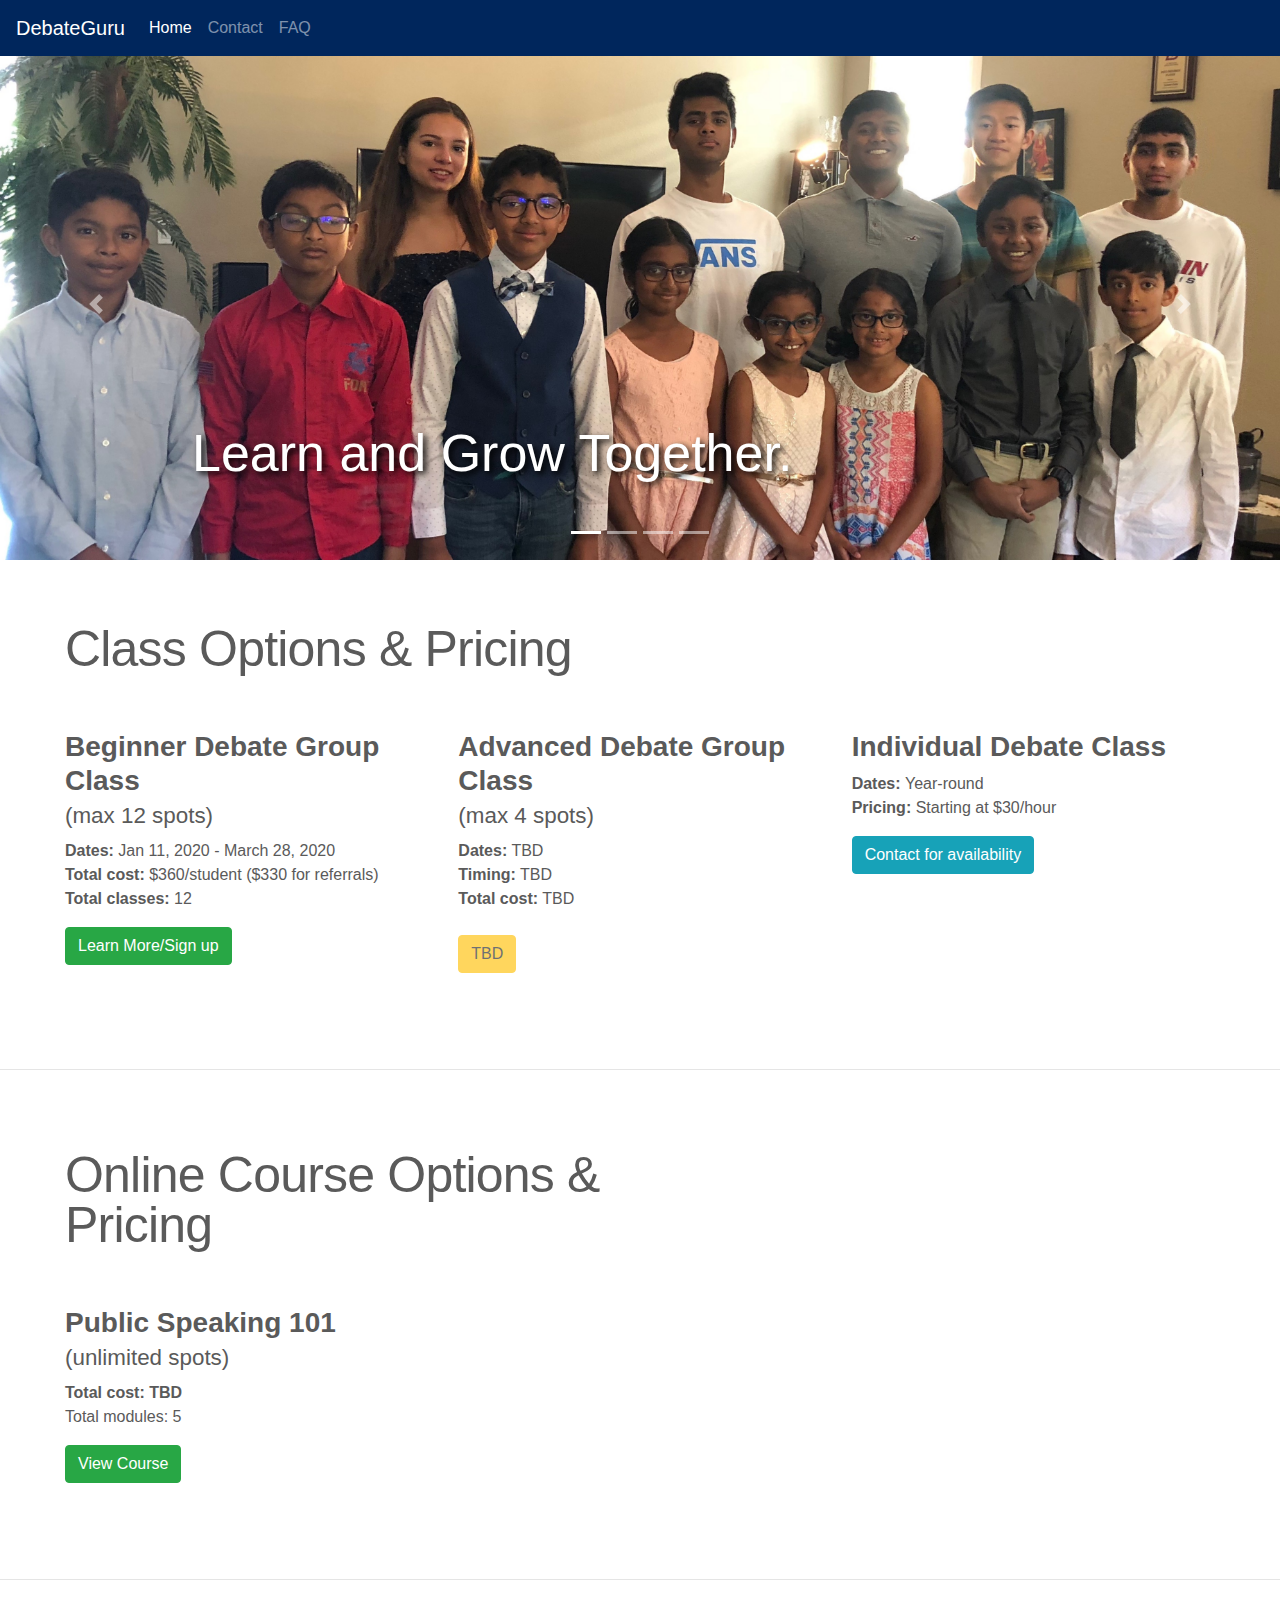
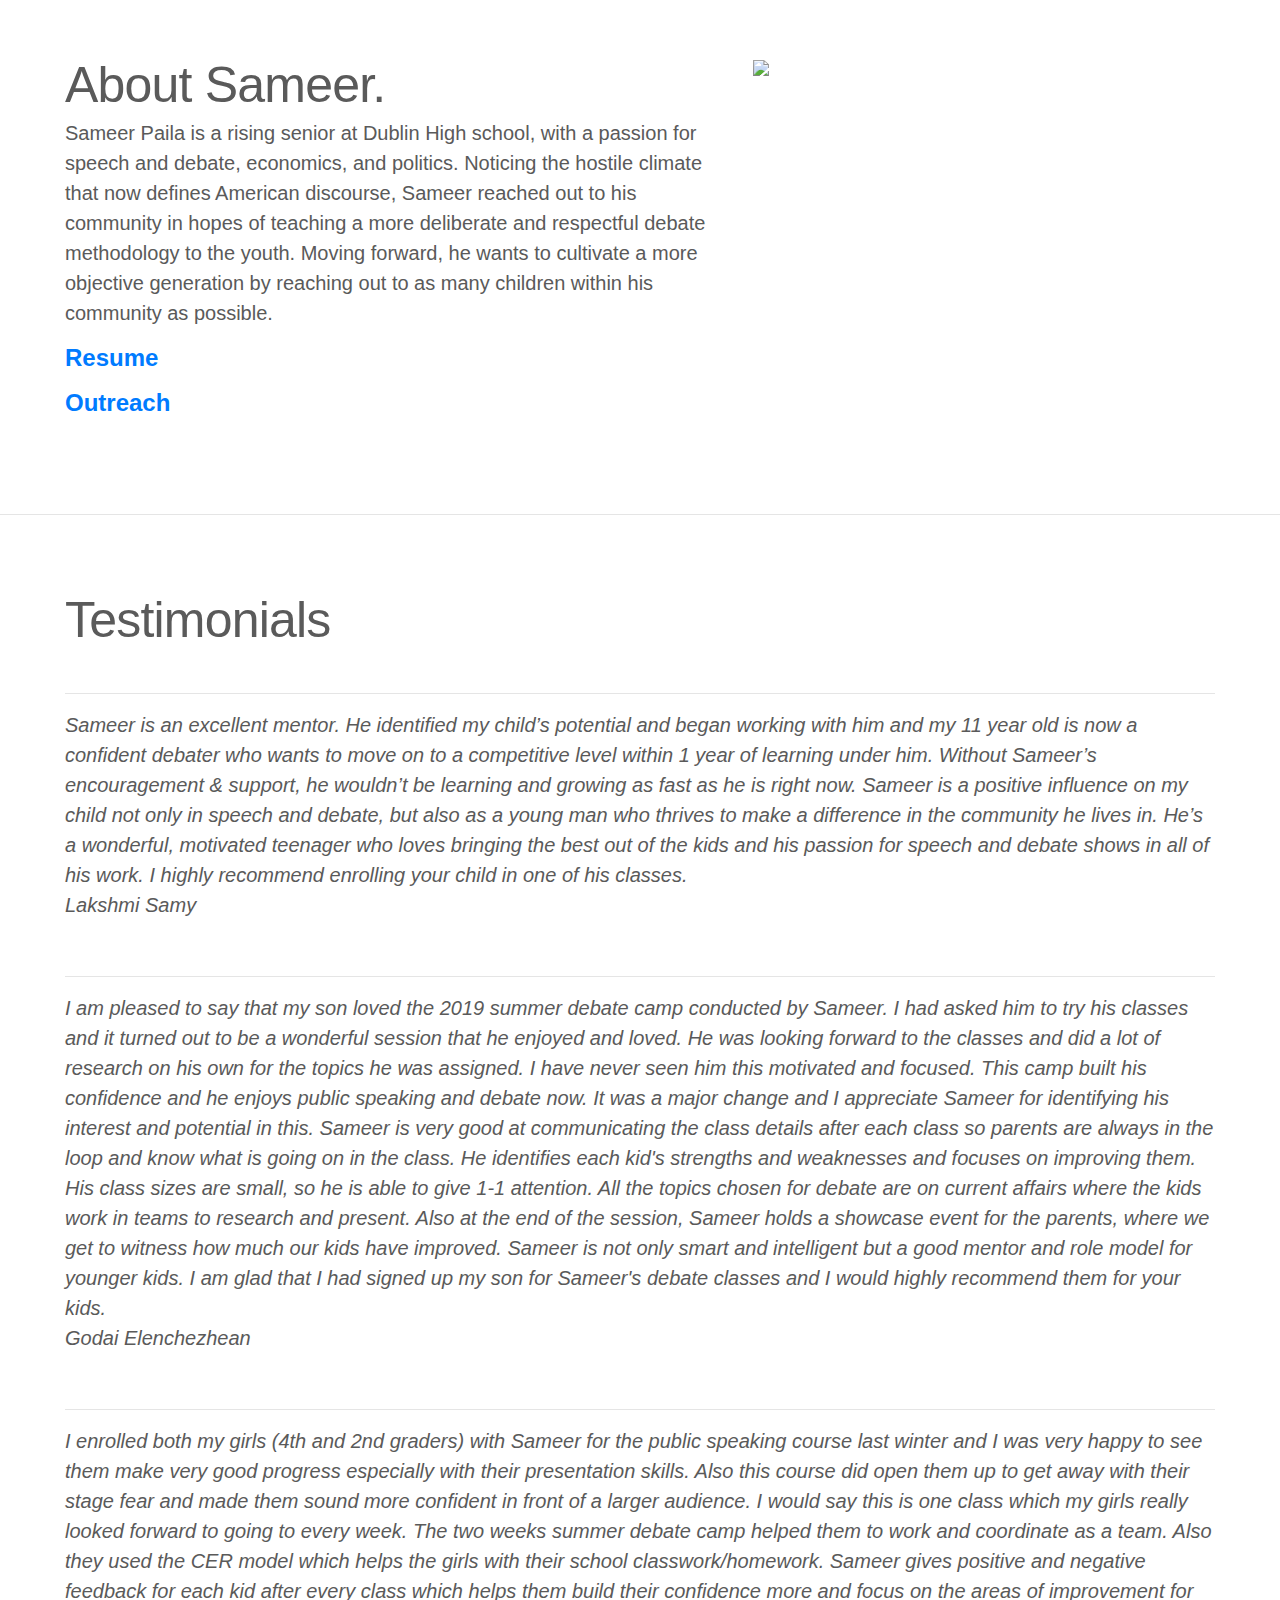
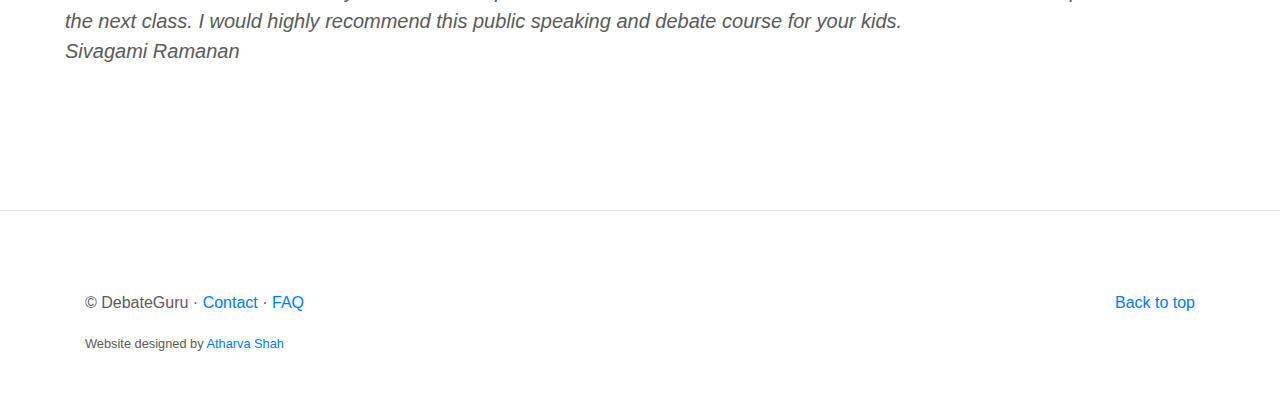
==== index.html @ fad588e5 "asdfljkh" ====
<!doctype html>
<html lang="en">
  <head>
    <meta charset="utf-8">
    <meta name="viewport" content="width=device-width, initial-scale=1, shrink-to-fit=no">
    <meta name="description" content="">
    <title>DebateGuru</title>

    <!-- Bootstrap core CSS -->
<link href="bootstrap/css/bootstrap.min.css" rel="stylesheet">
<link href="https://fonts.googleapis.com/css?family=Alfa+Slab+One&display=swap" rel="stylesheet">


    <style>
      .bd-placeholder-img {
        font-size: 1.125rem;
        text-anchor: middle;
        -webkit-user-select: none;
        -moz-user-select: none;
        -ms-user-select: none;
        user-select: none;
      }

      @media (min-width: 768px) {
        .bd-placeholder-img-lg {
          font-size: 3.5rem;
        }
      }
    </style>
    <!-- Custom styles for this template -->
    <link href="carousel.css" rel="stylesheet">
  </head>
  <body>
    <header>
  <nav class="navbar navbar-expand-md navbar-dark fixed-top ">
    <a class="navbar-brand" href="#" id="header-text">DebateGuru</a>
    <button class="navbar-toggler" type="button" data-toggle="collapse" data-target="#navbarCollapse" aria-controls="navbarCollapse" aria-expanded="false" aria-label="Toggle navigation">
      <span class="navbar-toggler-icon"></span>
    </button>
    <div class="collapse navbar-collapse" id="navbarCollapse">
      <ul class="navbar-nav mr-auto">
        <li class="nav-item active">
          <a class="nav-link" href="#">Home <span class="sr-only">(current)</span></a>
        </li>
        <li class="nav-item">
          <a class="nav-link" href="contact.html">Contact</a>
        </li>
        <li class="nav-item">
          <a class="nav-link" href="faq.html">FAQ</a>
        </li>
      </ul>
    </div>
  </nav>
</header>

<main role="main">

  <div id="myCarousel" class="carousel slide" data-ride="carousel" data-interval="4000">
    <ol class="carousel-indicators">
      <li data-target="#myCarousel" data-slide-to="0" class="active"></li>
      <li data-target="#myCarousel" data-slide-to="1"></li>
      <li data-target="#myCarousel" data-slide-to="2"></li>
      <li data-target="#myCarousel" data-slide-to="4"></li>
    </ol>
    <div class="carousel-inner">
      <!-- <div class="carousel-item active">
        <svg class="bd-placeholder-img" width="100%" height="100%" xmlns="http://www.w3.org/2000/svg" preserveAspectRatio="xMidYMid slice" focusable="false" role="img"><rect width="100%" height="100%" fill="#777"/></svg>
        <div class="container">
          
        </div>
      </div> -->
      <div class="carousel-item active">
          <img class="d-block w-100" src="images/img_1.jpeg">
          <div class="carousel-caption text-left d-none d-md-block">
              <h2 style="font-size: 3.25rem">Learn and Grow Together.</h2>
          </div>
          <div class="container"></div>
      </div>
      <div class="carousel-item">
        <img class="d-block w-100" src="images/img_2.jpeg">
        <div class="carousel-caption text-left d-none d-md-block">
            <h2 style="font-size: 3.25rem">A Challenging yet Enjoyable Experience.</h2>
        </div>
        <div class="container">
          
        </div>
      </div>
      <div class="carousel-item">
          <img class="d-block w-100" src="images/img_3.jpeg">
          <div class="carousel-caption text-left d-none d-md-block">
                <h2 style="font-size: 2.25rem">Learn Alongside an Experienced High School Debater.</h2>
            </div>
        <div class="container">
          
        </div>
      </div>
      <div class="carousel-item">
          <img class="d-block w-100" src="images/img_4.jpeg">
          <div class="carousel-caption text-left d-none d-md-block">
                <h2 style="font-size: 3.25rem">Comfortable and Engaging Environment.</h2>
            </div>
        <div class="container">
          
        </div>
      </div>
    </div>
    <a class="carousel-control-prev" href="#myCarousel" role="button" data-slide="prev">
      <span class="carousel-control-prev-icon" aria-hidden="true"></span>
      <span class="sr-only">Previous</span>
    </a>
    <a class="carousel-control-next" href="#myCarousel" role="button" data-slide="next">
      <span class="carousel-control-next-icon" aria-hidden="true"></span>
      <span class="sr-only">Next</span>
    </a>
  </div>


  <!-- Marketing messaging and featurettes
  ================================================== -->
  <!-- Wrap the rest of the page in another container to center all the content. -->

  <div class="">

    <!-- Three columns of text below the carousel -->
    <div class="row featurette">
        <div class="col-md-7">
                <h2 class="featurette-heading">Class Options & Pricing</h2>
                <br>
        </div>
    </div>
    <div class="row featurette">
            <div class="col">
                    <br>
                    <h3><strong>Beginner Debate Group Class</strong> <br><small>(max 12 spots)</small></h3>
                    <strong>Dates: </strong> Jan 11, 2020 - March 28, 2020
                    <br>
                    <strong>Total cost: </strong> $360/student ($330 for referrals)
                    <p><strong>Total classes: </strong> 12</p>
                    <p>
                        <a href="https://docs.google.com/document/d/1e7FP2_kDLj_vr4rtDJ1sKpi6HMnEl60hMvU3dqONgns/edit" role="button" class="btn btn-success" target="_blank">Learn More/Sign up</a>
                    </p>
                </div>
        <div class="col">
            <br>
            <h3><strong>Advanced Debate Group Class</strong> <br><small>(max 4 spots)</small></h3>
            <strong>Dates:</strong> TBD<br>
          <strong>Timing:</strong> TBD<br>
            <strong>Total cost:</strong> TBD
            <br><br>
            <p>
                <a href="" role="button" class="btn btn-warning disabled" target="_blank">TBD</a>
            </p>
        </div>
        <div class="col">
            <br>
            <h3><strong>Individual Debate Class</strong></h3>
            <strong>Dates: </strong>Year-round
            <br>
            <p>
                <strong>Pricing: </strong>Starting at $30/hour
            </p>
            <p><a class="btn btn-info" role="button" href="contact.html">Contact for availability</a></p>
        </div>
      </div><!-- /.col-lg-4 -->
    </div><!-- /.row -->

    <hr class="featurette-divider">

    <div class="row featurette">
      <div class="col-md-7">
              <h2 class="featurette-heading">Online Course Options & Pricing</h2>
              <br>
      </div>
    </div>
      <div class="row featurette">
        <div class="col">
          <br>
          <h3><strong>Public Speaking 101</strong> <br><small>(unlimited spots)</small></h3>
          <strong>Total cost: TBD</strong>
          <p>Total modules: 5</p>
          <p>
              <a href="http://odia.shikhya.org/course_preview?course_id=195" role="button" class="btn btn-success" target="_blank">View Course</a>
          </p>
      </div>
      </div>
  </div>

  <hr class="featurette-divider">

    <div></div>


    <!-- START THE FEATURETTES -->

    

    <div class="row featurette">
      <div class="col-md-7">
        <h2 class="featurette-heading">About Sameer.</h2>
        <p class="lead">
            Sameer Paila is a rising senior at Dublin High school, with a passion for speech and debate, economics, and politics. Noticing the hostile climate that now defines American discourse, Sameer reached out to his community in hopes of teaching a more deliberate and respectful debate methodology to the youth. Moving forward, he wants to cultivate a more objective generation by reaching out to as many children within his community as possible.
        </p>
        <p>
          <h4><strong><a href="resume.pdf" target="_blank">Resume</a></strong></h4>
        </p>
        <p>
          <h4><strong><a href="outreach.pdf" target="_blank">Outreach</a></strong></h4>
        </p>
      </div>
      <div class="col-md-5">
        <img src="images/profile_pic.PNG" class="d-block w-100">
      </div>
    </div>

    <hr class="featurette-divider">

    <div class="row featurette">
      <div class="col-md-12 order-md-2">
        <h2 class="featurette-heading">Testimonials</h2>
        <br>

        <hr>
        <p class="lead"><i>Sameer is an excellent mentor. He identified my child’s potential and began working with him and my 11 year old is now a confident debater who wants to move on to a competitive level within 1 year of learning under him. Without Sameer’s encouragement & support, he wouldn’t be learning and growing as fast as he is right now. Sameer is a positive influence on my child not only in speech and debate, but also as a young man who thrives to make a difference in the community he lives in. He’s a wonderful, motivated teenager who loves bringing the best out of the kids and his passion for speech and debate shows in all of his work. I highly recommend enrolling your child in one of his classes.</i>
            <br><strong><em>Lakshmi Samy</em></strong></p>
<br>
            <hr>
        <p class="lead"><i>I am pleased to say that my son loved the 2019 summer debate camp conducted by Sameer.
          I had asked him to try his classes and it turned out to be a wonderful session that he enjoyed and loved.
          He was looking forward to the classes and did a lot of research on his own for the topics he was assigned.
          I have never seen him this motivated and focused. This camp built his confidence and he enjoys public speaking and debate now.
          It was a major change and I appreciate Sameer for identifying his interest and potential in this.
          
          Sameer is very good at communicating the class details after each class so parents are always in the loop and know what is going on in the class.
          
          He identifies each kid's strengths and weaknesses and focuses on improving them. His class sizes are small, so he is able to give 1-1 attention.
          
          All the topics chosen for debate are on current affairs where the kids work in teams to research and present.
          
          Also at the end of the session, Sameer holds a showcase event for the parents, where we get to witness how much our kids have improved.
          
          Sameer is not only smart and intelligent but a good mentor and role model for younger kids.
          
          I am glad that I had signed up my son for Sameer's debate classes and I would highly recommend them for your kids. </i>
        <br><strong><em>Godai Elenchezhean</em></strong>
        </p>
        <br>
        <hr>
        <p class="lead"><i>I enrolled both my girls (4th and 2nd graders) with Sameer for the public speaking course last winter and I was very happy to see them make very good progress especially with their presentation skills. Also this course did open them up to get away with their stage fear and made them sound more confident in front of a larger audience. I would say this is one class which my girls really looked forward to going to every week. The two weeks summer debate camp helped them to work and coordinate as a team. Also they used the CER model which helps the girls with their school classwork/homework. Sameer gives positive and negative feedback for each kid after every class which helps them build their confidence more and focus on the areas of improvement for the next class. I would highly recommend this public speaking and debate course for your kids.</i>
        <br><strong><em>Sivagami Ramanan</em></strong>
      </div>
    </div>

    <br>
    <br>

    

    <hr class="featurette-divider">

    <!-- /END THE FEATURETTES -->

  </div><!-- /.container -->


  <!-- FOOTER -->
  <footer class="container">
    <p class="float-right"><a href="#">Back to top</a></p>
    <p>&copy; DebateGuru &middot; <a href="contact.html">Contact</a> &middot; <a href="faq.html">FAQ</a></p>
    <small>Website designed by <a href="https://www.linkedin.com/in/atharva-s-a47b8a132/" target="_blank">Atharva Shah</a></small>
  </footer>
</main>
<script src="https://code.jquery.com/jquery-3.3.1.slim.min.js" integrity="sha384-q8i/X+965DzO0rT7abK41JStQIAqVgRVzpbzo5smXKp4YfRvH+8abtTE1Pi6jizo" crossorigin="anonymous"></script>
      <script>window.jQuery || document.write('<script src="/docs/4.3/assets/js/vendor/jquery-slim.min.js"><\/script>')</script><script src="bootstrap/js/bootstrap.bundle.min.js" integrity="sha384-xrRywqdh3PHs8keKZN+8zzc5TX0GRTLCcmivcbNJWm2rs5C8PRhcEn3czEjhAO9o" crossorigin="anonymous"></script></body>
</html>
---- carousel.css ----
/* GLOBAL STYLES
-------------------------------------------------- */
/* Padding below the footer and lighter body text */

body {
    padding-top: 3rem;
    padding-bottom: 3rem;
    color: #5a5a5a;
  }

.navbar {
      background-color: #00265c;
  }
  
  /* CUSTOMIZE THE CAROUSEL
  -------------------------------------------------- */
  
  /* Carousel base class */
  .carousel {
    margin-bottom: 4rem;
  }
  /* Since positioning the image, we need to help out the caption */
  .carousel-caption {
    bottom: 3rem;
    z-index: 10;
    text-shadow: .2rem .2rem .4rem #000000;
  }
  
  /* Declare heights because of positioning of img element */
  .carousel-item {
    height: 32rem;
  }
  .carousel-item > img {
    position: absolute;
    top: 0;
    left: 0;
    min-width: 100%;
    width: auto;
    /* height: 32rem; */
  }
  
  
  /* MARKETING CONTENT
  -------------------------------------------------- */
  
  /* Center align the text within the three columns below the carousel */
  .marketing .col-lg-4 {
    margin-bottom: 1.5rem;
    text-align: center;
  }
  .marketing h2 {
    font-weight: 400;
  }
  .marketing .col-lg-4 p {
    margin-right: .75rem;
    margin-left: .75rem;
  }
  
  
  /* Featurettes
  ------------------------- */
  
  .featurette {
      margin-right: 50px;
      margin-left: 50px;
  }

  .featurette-divider {
    margin: 5rem 0; /* Space out the Bootstrap <hr> more */
  }
  
  /* Thin out the marketing headings */
  .featurette-heading {
    font-weight: 300;
    line-height: 1;
    letter-spacing: -.05rem;
  }
  
  
  /* RESPONSIVE CSS
  -------------------------------------------------- */
  
  @media (min-width: 40em) {
    /* Bump up size of carousel content */
    .carousel-caption p {
      margin-bottom: 1.25rem;
      font-size: 1.25rem;
      line-height: 1.4;
    }
  
    .featurette-heading {
      font-size: 50px;
    }
  }
  
  .faq_content {
      margin: 50px;
  }

  .footer {
      position: fixed;
    bottom: 0px;
    left: 0px;
    padding-right: 8.5rem;
    padding-left: 8.5rem;
    margin: 2rem;
  }

  .contact_page div {
    padding-left: 2rem;
    padding-right: 2rem;
  }

  .contact_page .contact_content {
      font-size: 150%;
  }

  .contact_page h2 {
      font-size: 4rem;
      font-weight: 400;
  }
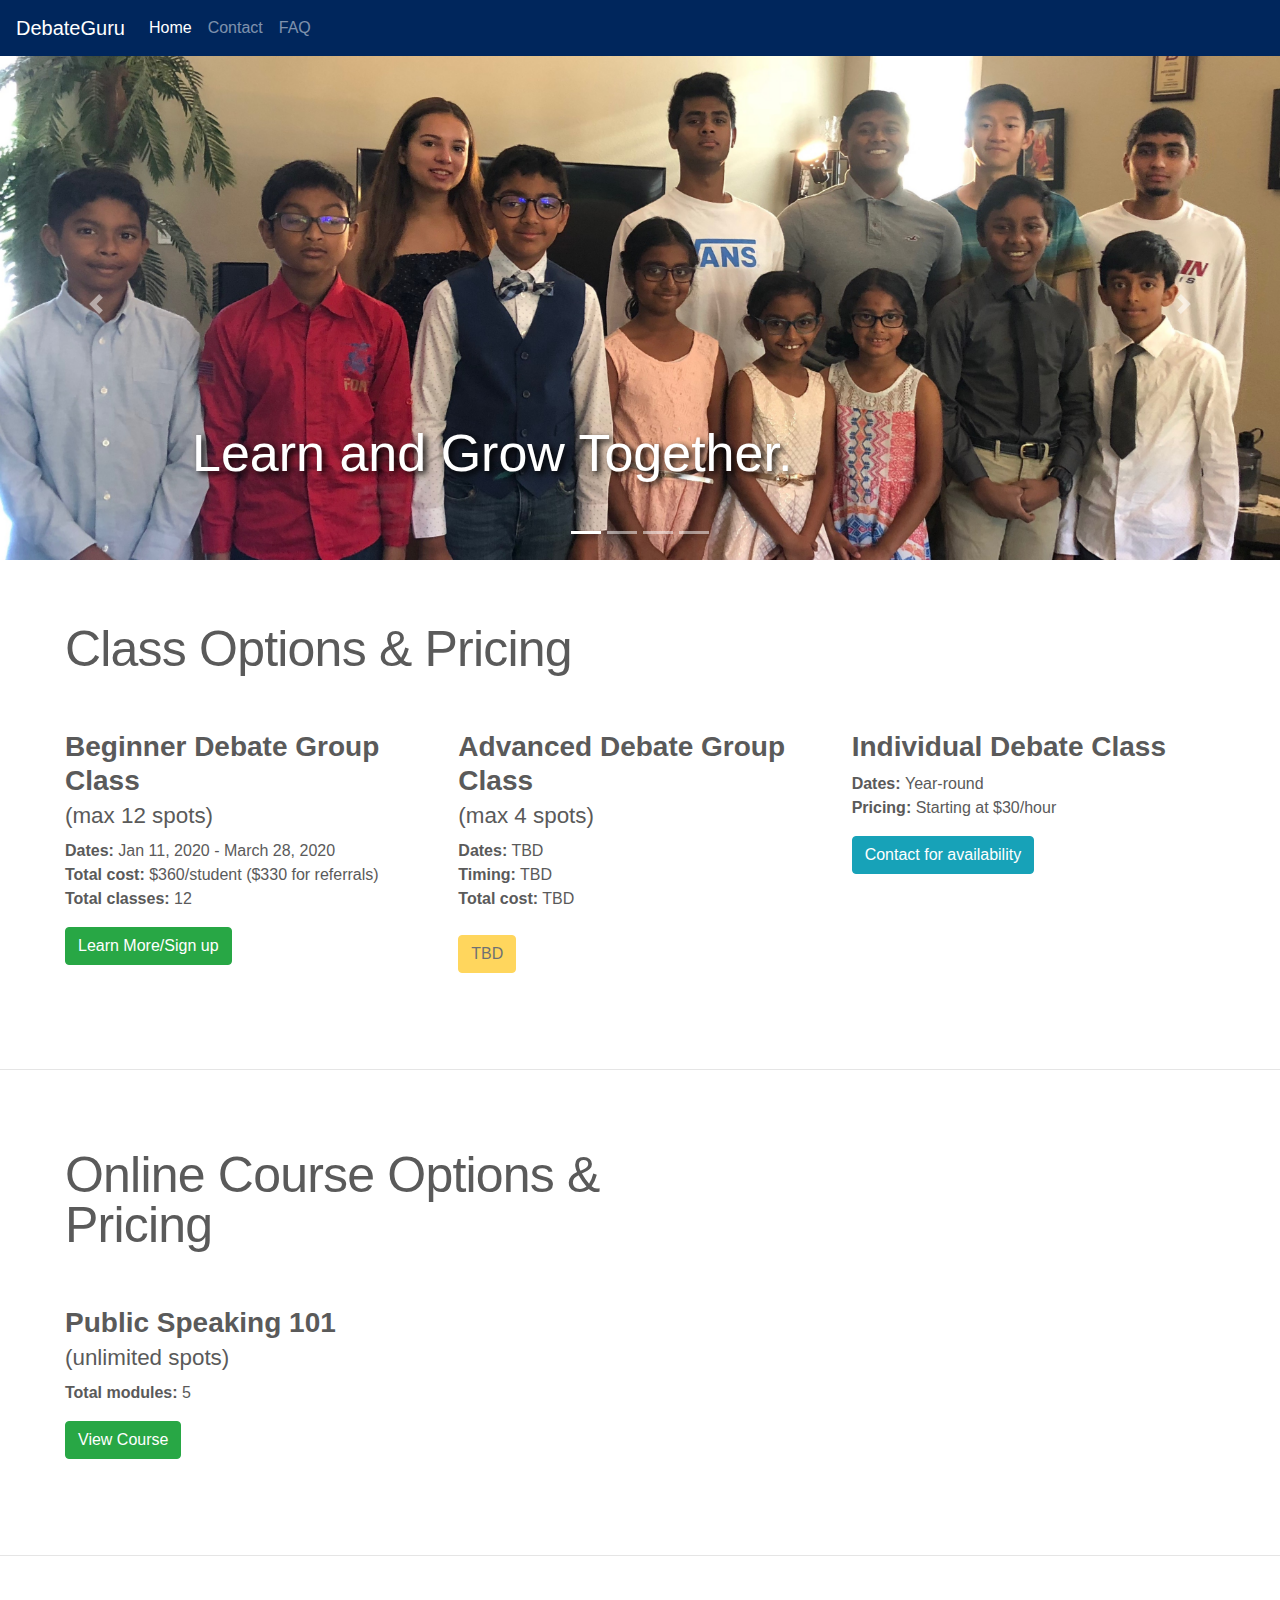
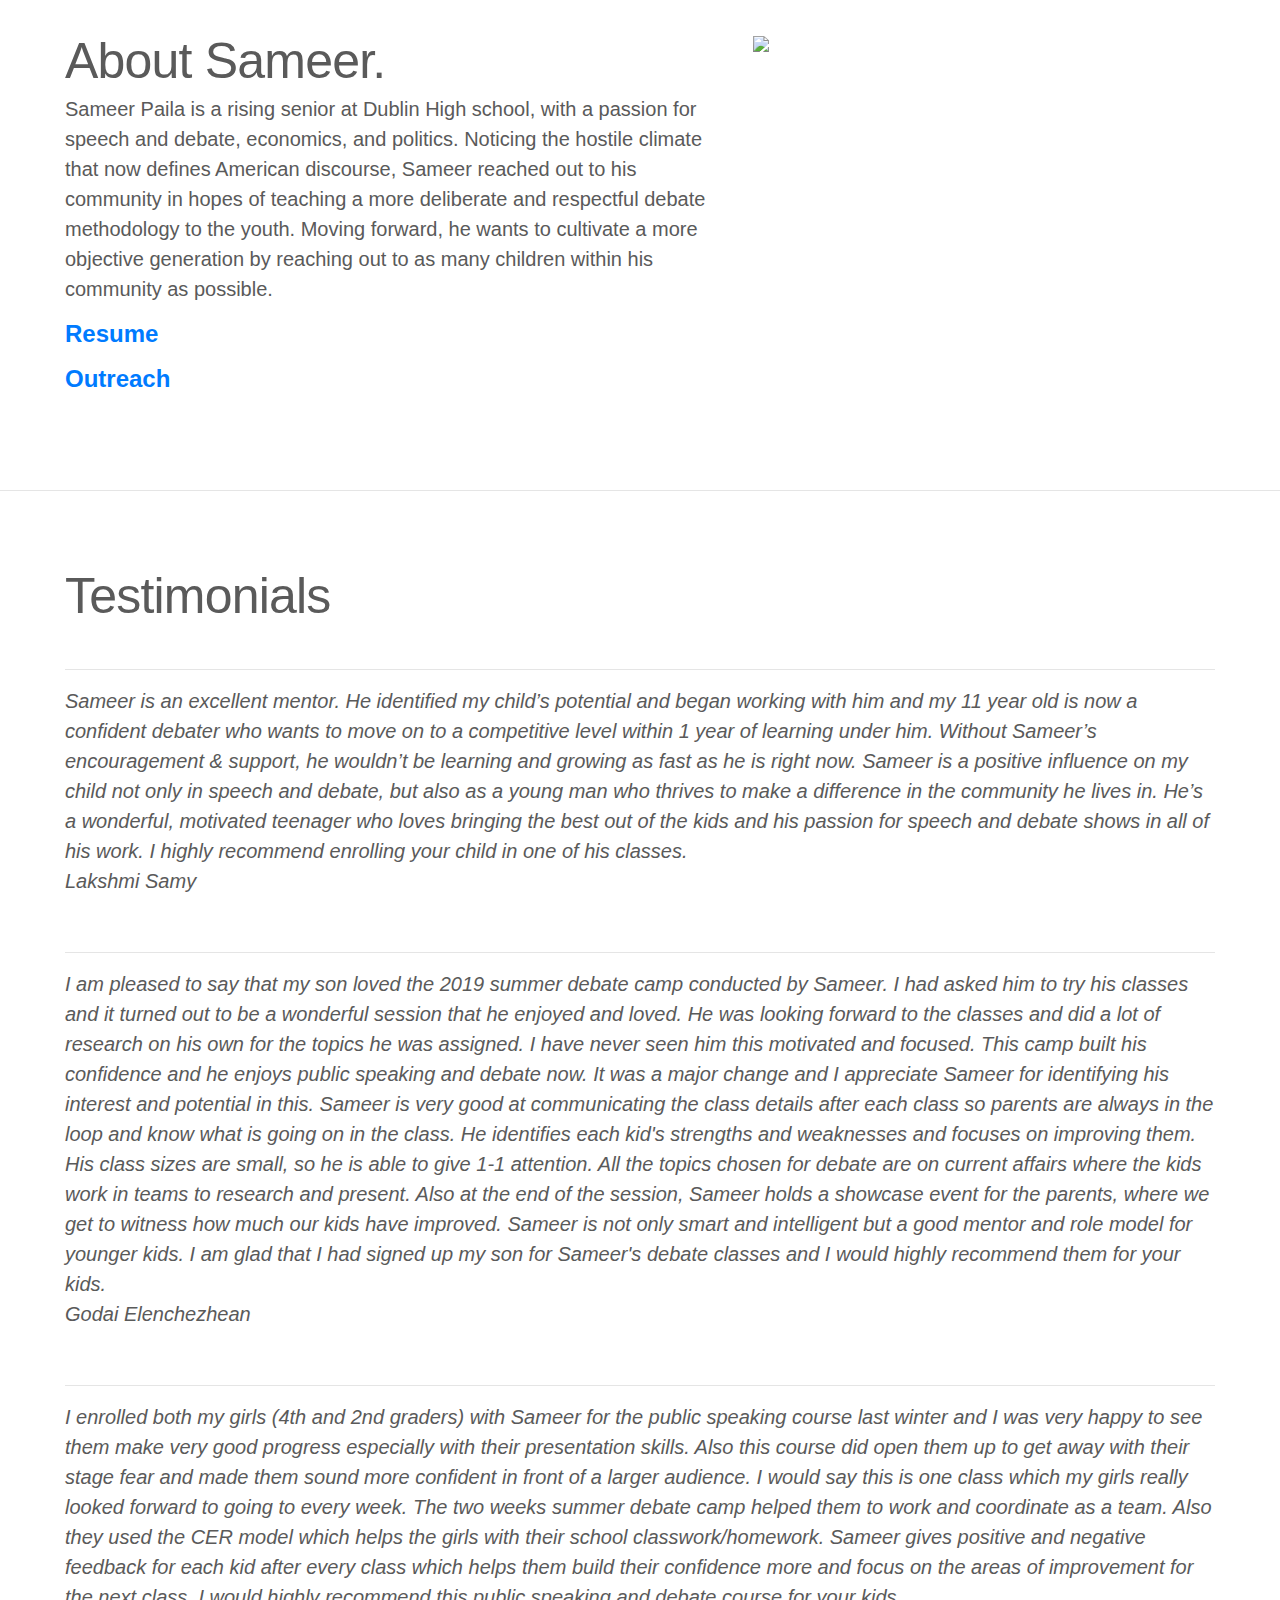
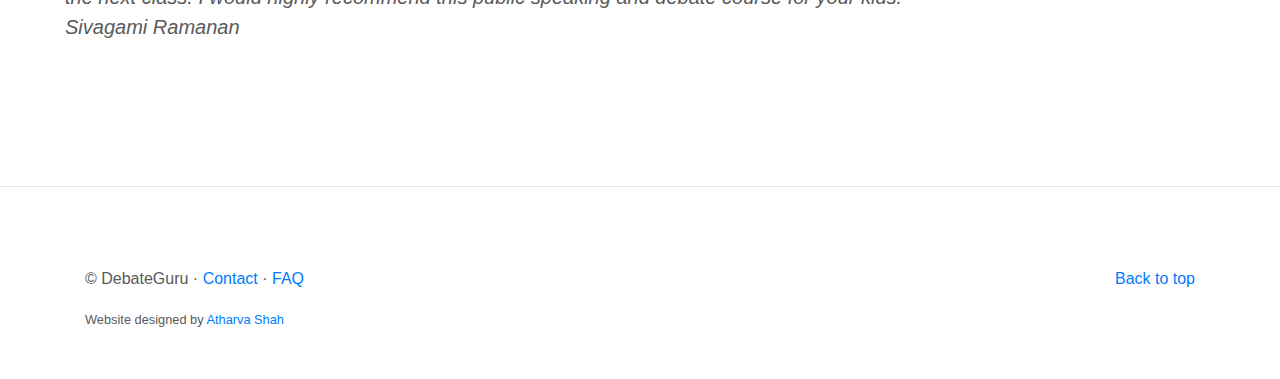
==== commit 50012773: "asdkfjhf" ====
--- a/index.html
+++ b/index.html
@@ -177,8 +177,7 @@
         <div class="col">
           <br>
           <h3><strong>Public Speaking 101</strong> <br><small>(unlimited spots)</small></h3>
-          <strong>Total cost: TBD</strong>
-          <p>Total modules: 5</p>
+          <p><strong>Total modules:</strong> 5</p>
           <p>
               <a href="http://odia.shikhya.org/course_preview?course_id=195" role="button" class="btn btn-success" target="_blank">View Course</a>
           </p>
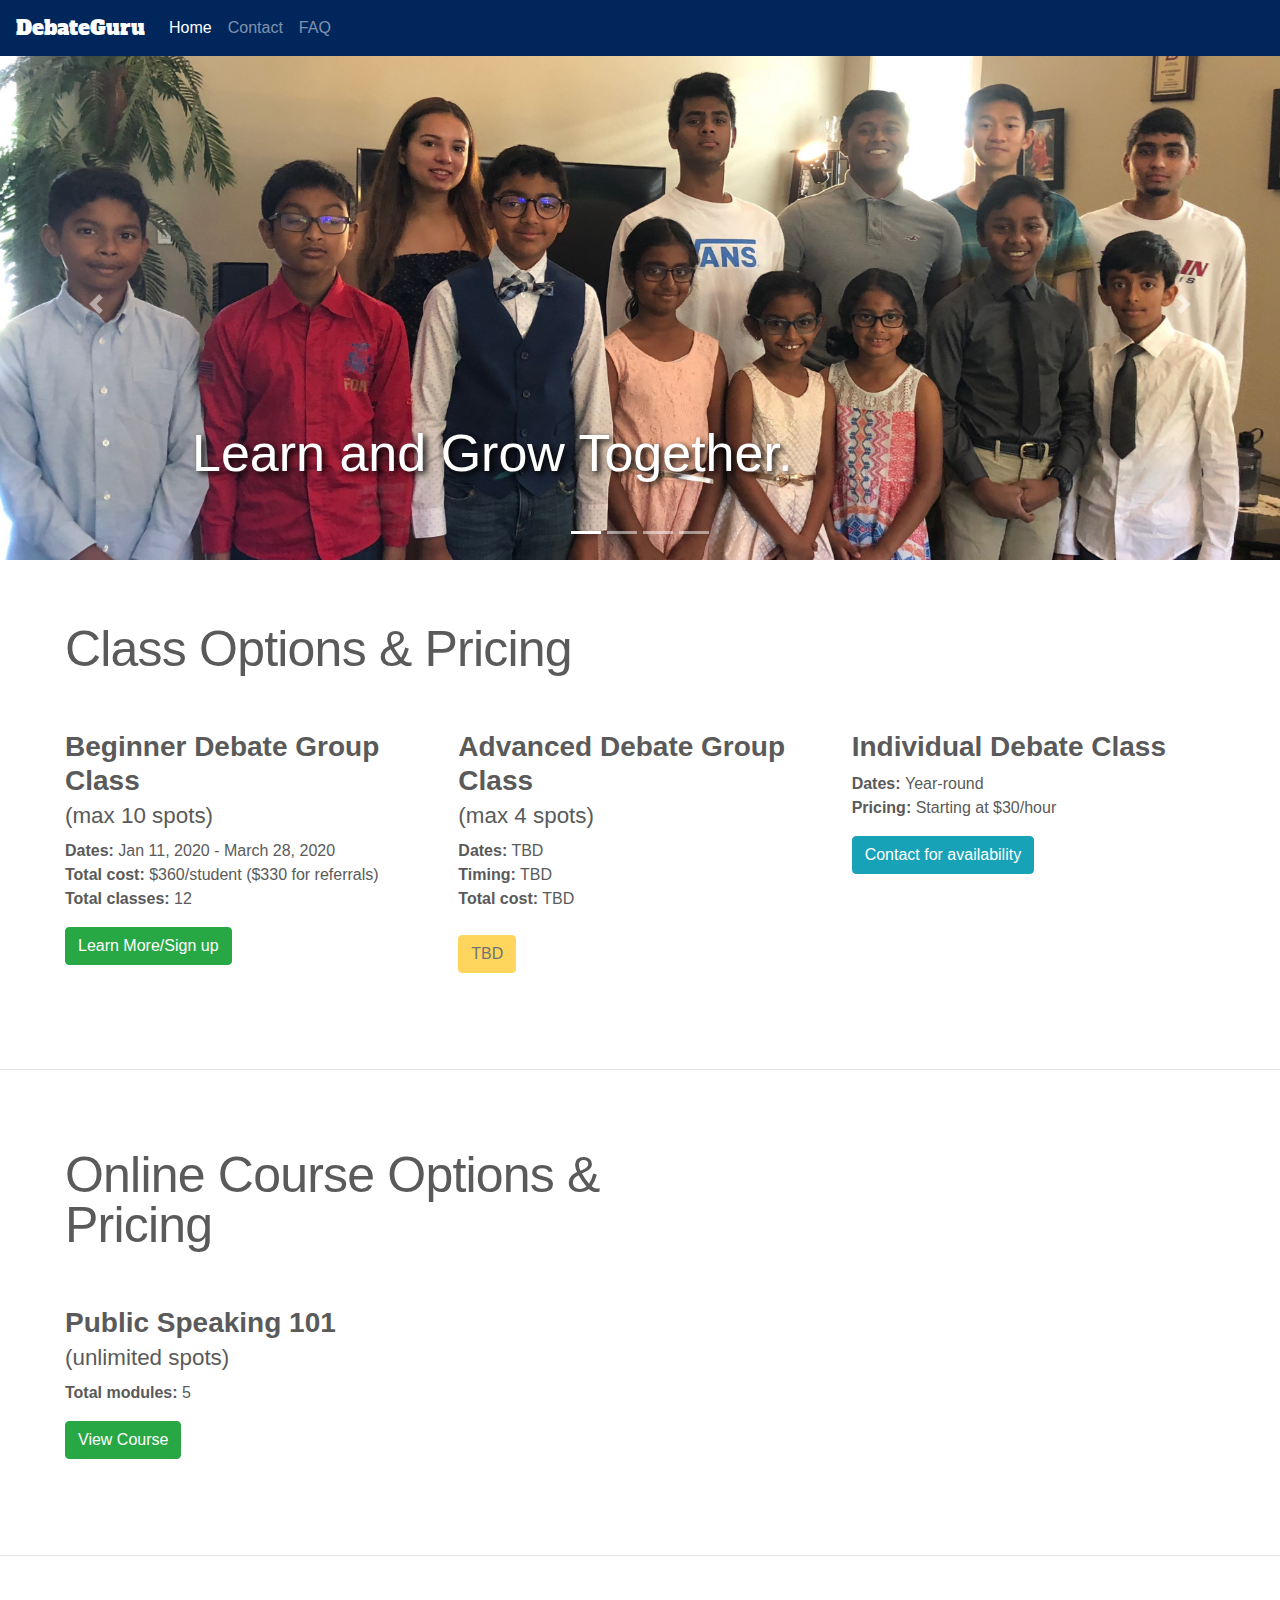
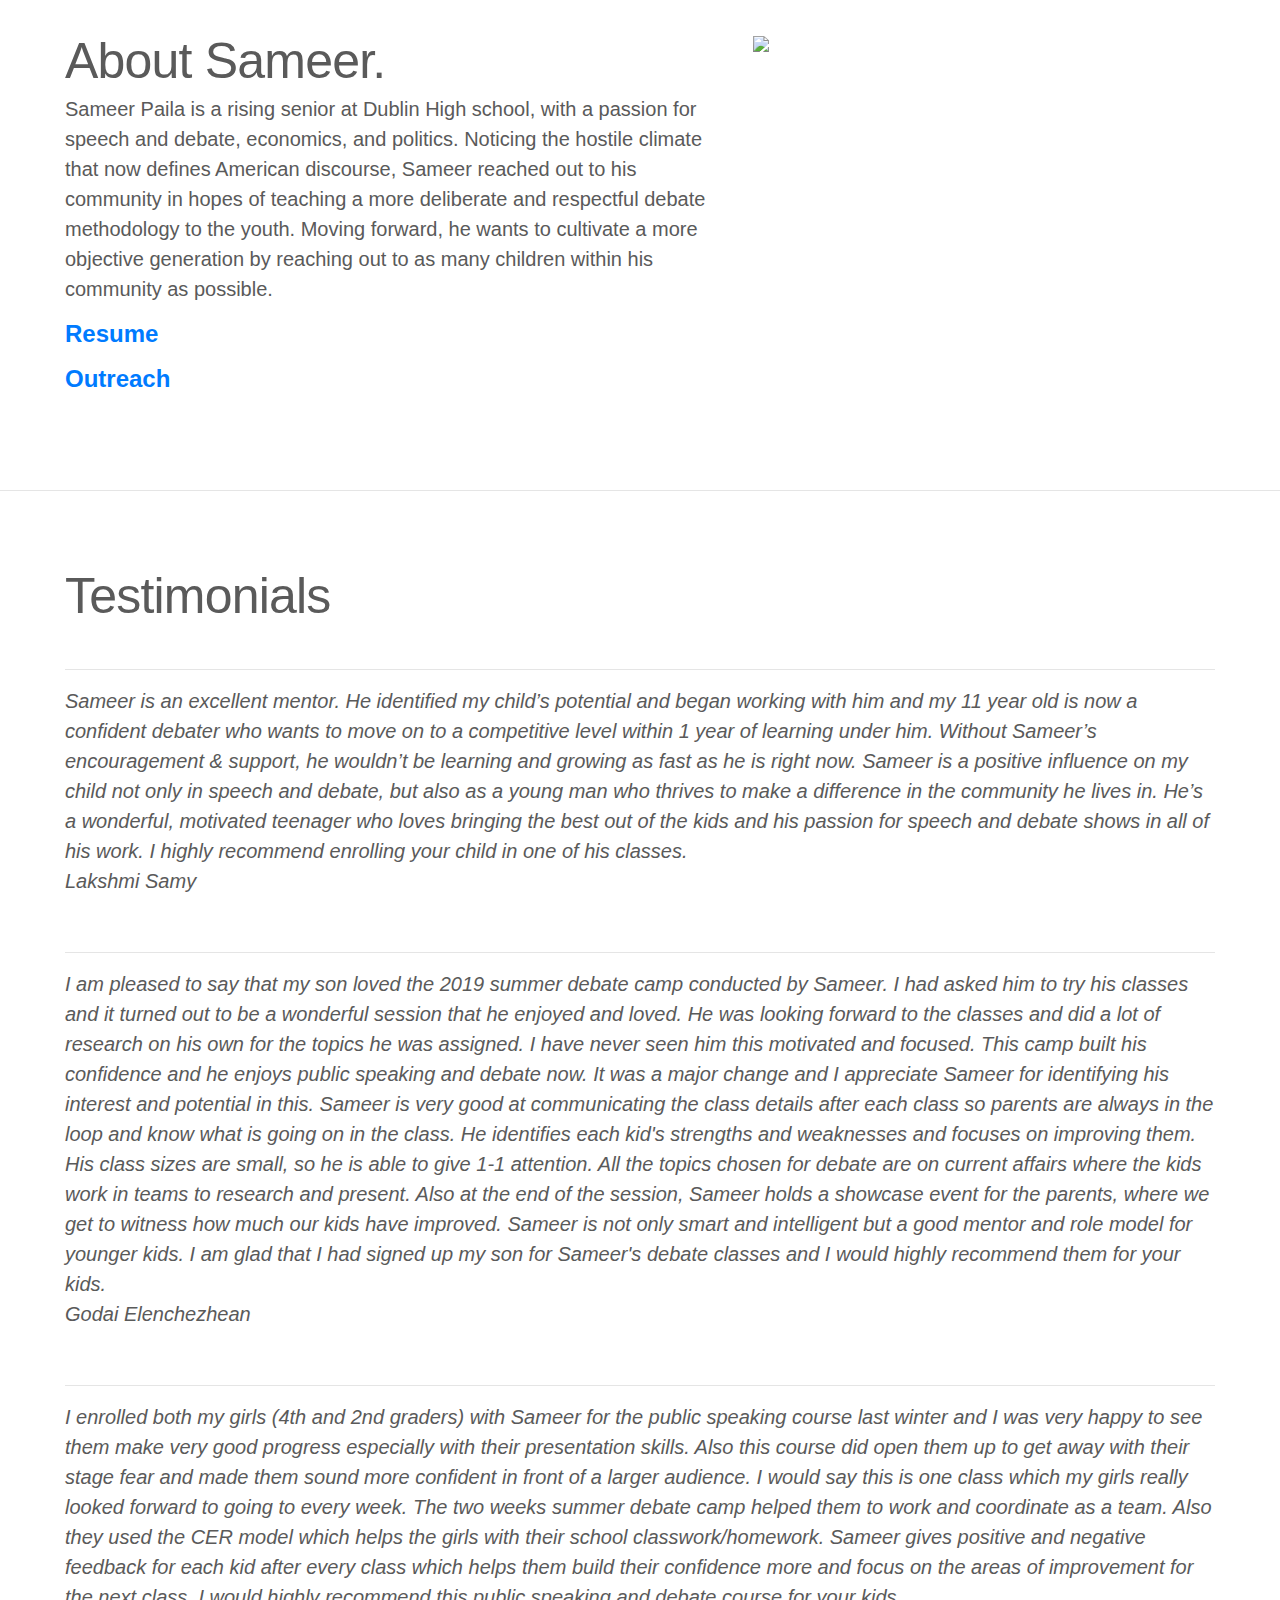
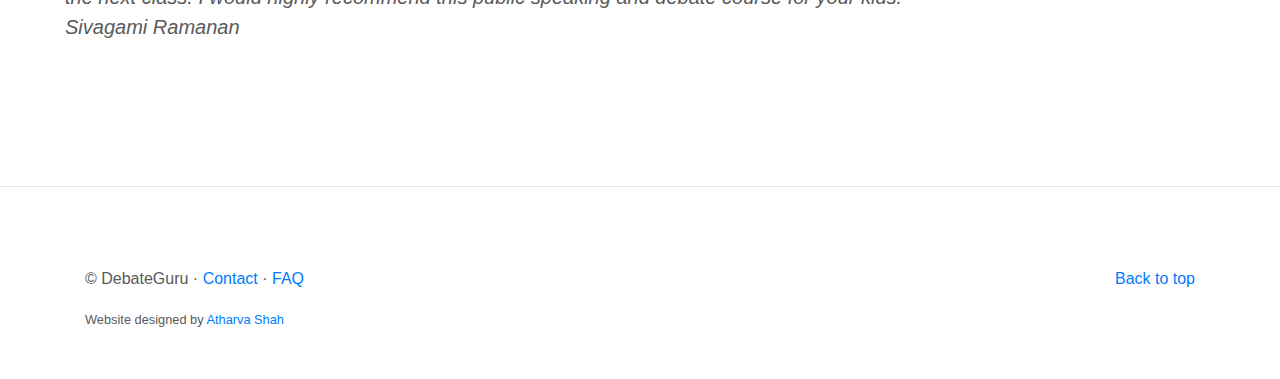
==== commit d4df904f: "mobile friendly?" ====
--- a/index.html
+++ b/index.html
@@ -30,6 +30,8 @@
     </style>
     <!-- Custom styles for this template -->
     <link href="carousel.css" rel="stylesheet">
+    <script src="script.js"></script>
+    <!-- <link rel="stylesheet" media="screen and (max-device-height: 800px; max-device-width:600px; )" href="mobile.css" /> -->
   </head>
   <body>
     <header>
@@ -132,13 +134,13 @@
     <div class="row featurette">
             <div class="col">
                     <br>
-                    <h3><strong>Beginner Debate Group Class</strong> <br><small>(max 12 spots)</small></h3>
+                    <h3><strong>Beginner Debate Group Class</strong> <br><small>(max 10 spots)</small></h3>
                     <strong>Dates: </strong> Jan 11, 2020 - March 28, 2020
                     <br>
                     <strong>Total cost: </strong> $360/student ($330 for referrals)
                     <p><strong>Total classes: </strong> 12</p>
                     <p>
-                        <a href="https://docs.google.com/document/d/1e7FP2_kDLj_vr4rtDJ1sKpi6HMnEl60hMvU3dqONgns/edit" role="button" class="btn btn-success" target="_blank">Learn More/Sign up</a>
+                        <a href="https://docs.google.com/document/d/1e7FP2_kDLj_vr4rtDJ1sKpi6HMnEl60hMvU3dqONgns/edit" role="button" class="btn btn-success" target="_blank" onclick="makeMobileFriendly()">Learn More/Sign up</a>
                     </p>
                 </div>
         <div class="col">
--- a/carousel.css
+++ b/carousel.css
@@ -25,11 +25,18 @@
     z-index: 10;
     text-shadow: .2rem .2rem .4rem #000000;
   }
-  
+
   /* Declare heights because of positioning of img element */
   .carousel-item {
     height: 32rem;
   }
+
+@media (orientation:portrait) {
+  .carousel-item {
+    height:0rem;
+  }
+}
+
   .carousel-item > img {
     position: absolute;
     top: 0;
@@ -118,4 +125,12 @@
   .contact_page h2 {
       font-size: 4rem;
       font-weight: 400;
+  }
+
+  #header-text {
+    font-family: 'Alfa Slab One', cursive;
+  }
+
+  .nav-link {
+    font-family: Verdana, Geneva, Tahoma, sans-serif;
   }--- a/mobile.css
+++ b/mobile.css
@@ -0,0 +1,3 @@
+.carousel-item {
+    height: 0rem;
+}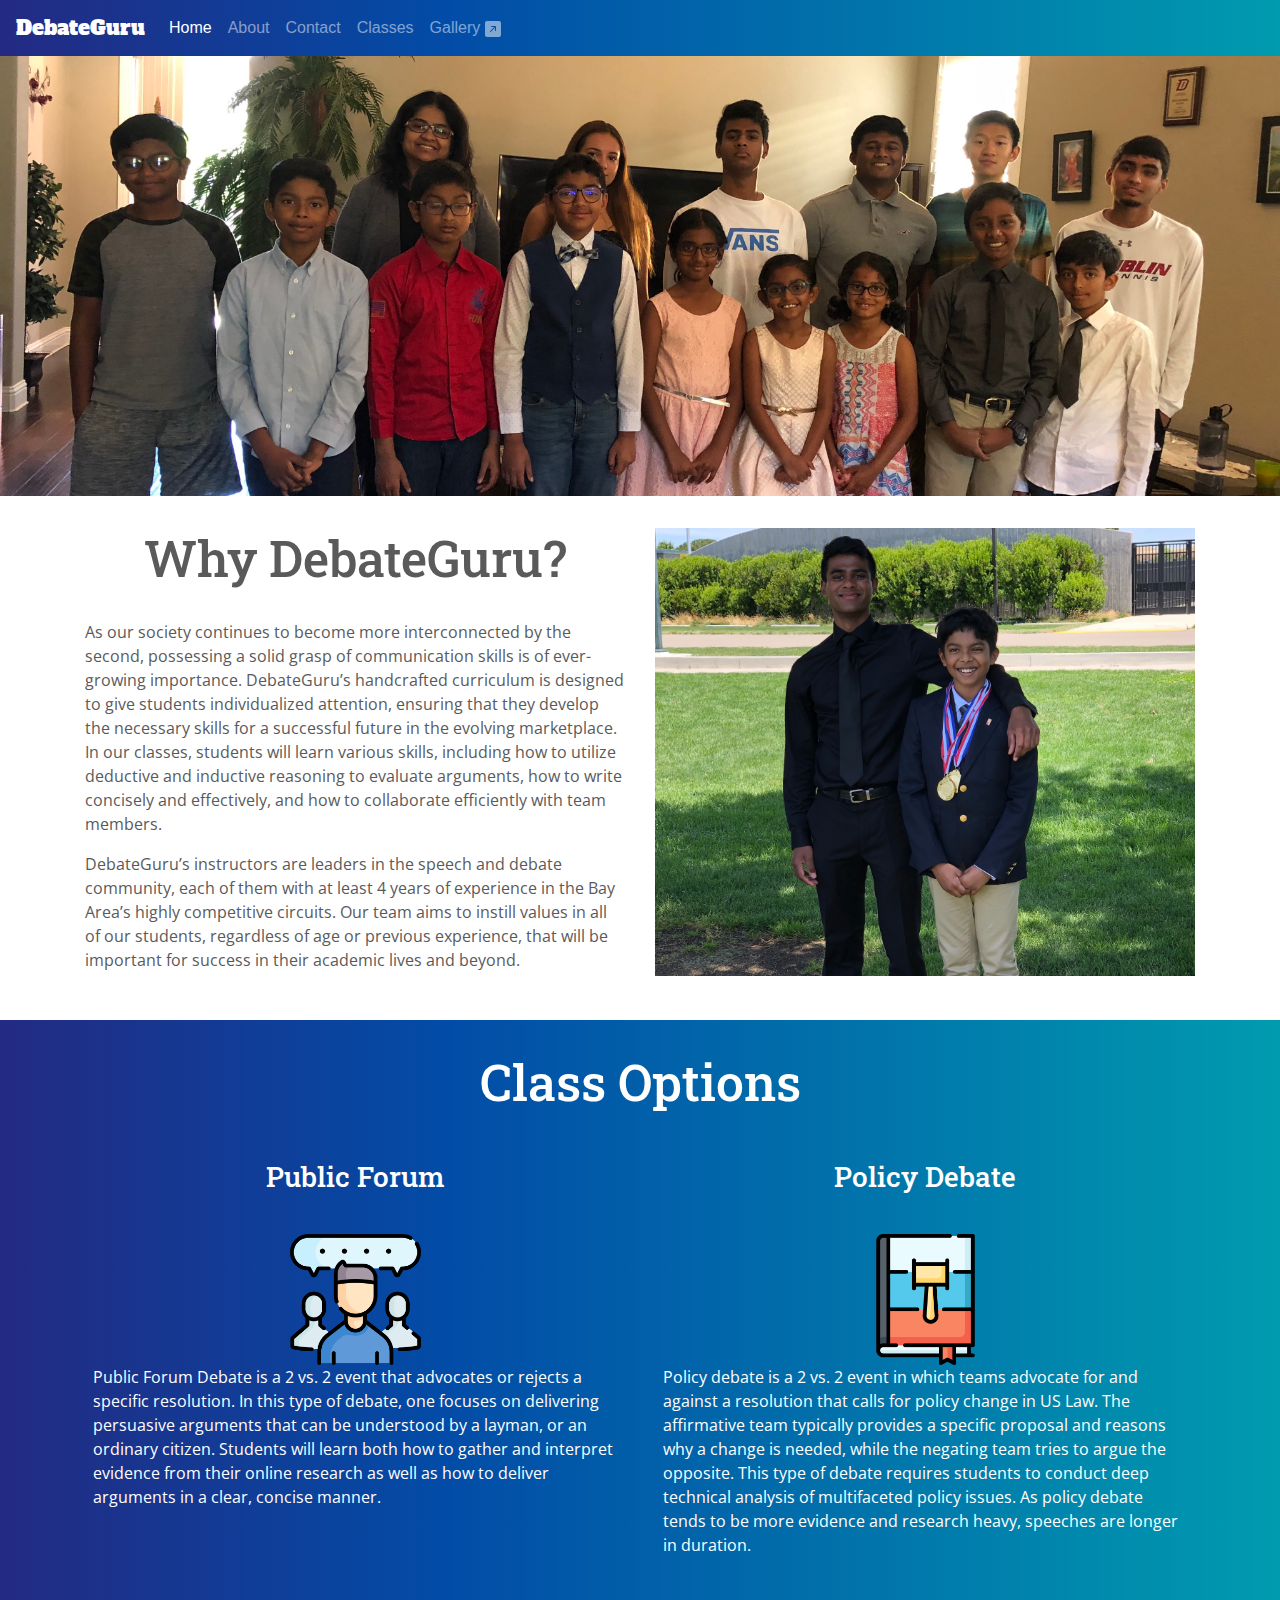
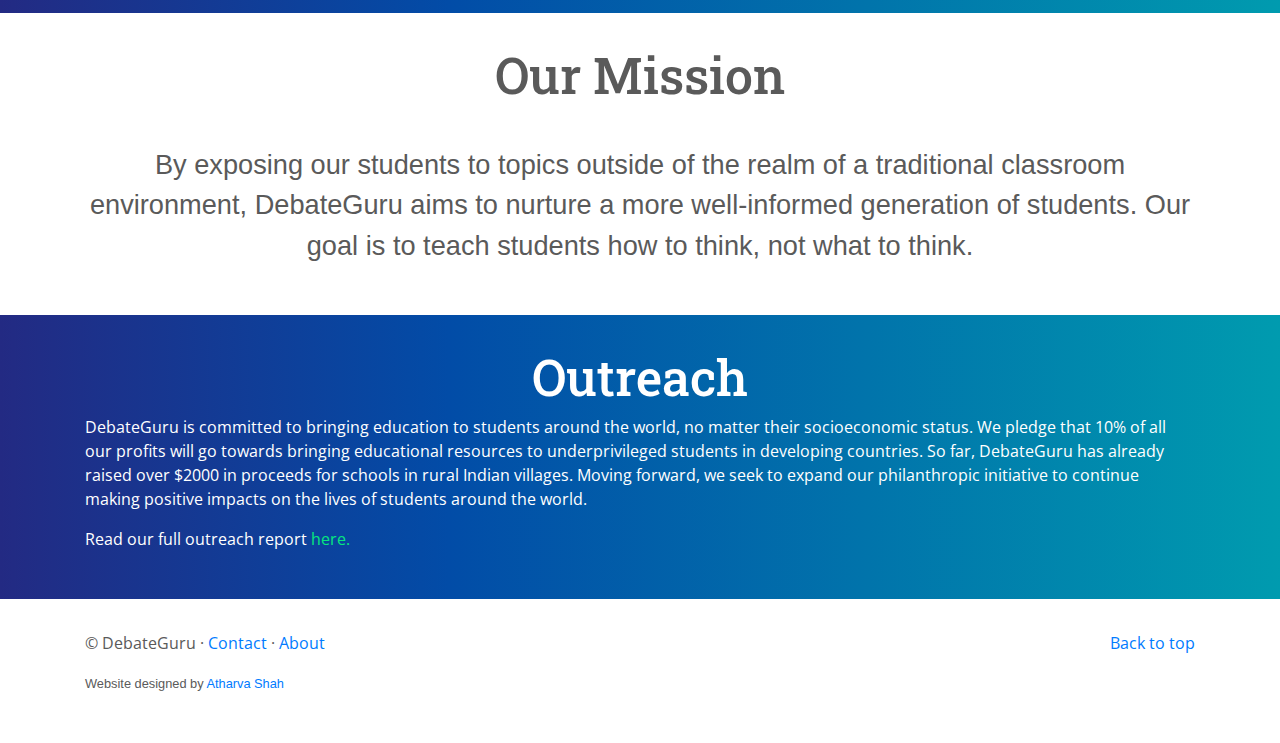
==== commit a2d5cdab: "overhaul" ====
--- a/index.html
+++ b/index.html
@@ -10,6 +10,12 @@
     <!-- Bootstrap core CSS -->
 <link href="bootstrap/css/bootstrap.min.css" rel="stylesheet">
 <link href="https://fonts.googleapis.com/css?family=Alfa+Slab+One&display=swap" rel="stylesheet">
+
+<!-- Custom fonts for headings and paragraphs -->
+<link href="https://fonts.googleapis.com/css2?family=Roboto+Slab:wght@500&display=swap" rel="stylesheet">
+<link href="https://fonts.googleapis.com/css2?family=Open+Sans&display=swap" rel="stylesheet">
+
+
 
 
     <style>
@@ -34,31 +40,45 @@
     <!-- <link rel="stylesheet" media="screen and (max-device-height: 800px; max-device-width:600px; )" href="mobile.css" /> -->
   </head>
   <body>
-    <header>
-  <nav class="navbar navbar-expand-md navbar-dark fixed-top ">
-    <a class="navbar-brand" href="#" id="header-text">DebateGuru</a>
-    <button class="navbar-toggler" type="button" data-toggle="collapse" data-target="#navbarCollapse" aria-controls="navbarCollapse" aria-expanded="false" aria-label="Toggle navigation">
-      <span class="navbar-toggler-icon"></span>
-    </button>
-    <div class="collapse navbar-collapse" id="navbarCollapse">
-      <ul class="navbar-nav mr-auto">
-        <li class="nav-item active">
-          <a class="nav-link" href="#">Home <span class="sr-only">(current)</span></a>
-        </li>
-        <li class="nav-item">
-          <a class="nav-link" href="contact.html">Contact</a>
-        </li>
-        <li class="nav-item">
-          <a class="nav-link" href="faq.html">FAQ</a>
-        </li>
-      </ul>
-    </div>
-  </nav>
-</header>
+
+  <!-- NAVBAR START-->
+  <header>
+    <nav class="navbar navbar-expand-md navbar-dark fixed-top ">
+        <a class="navbar-brand" href="#" id="header-text">DebateGuru</a>
+        <button class="navbar-toggler" type="button" data-toggle="collapse" data-target="#navbarCollapse" aria-controls="navbarCollapse" aria-expanded="false" aria-label="Toggle navigation">
+          <span class="navbar-toggler-icon"></span>
+        </button>
+        <div class="collapse navbar-collapse" id="navbarCollapse">
+          <ul class="navbar-nav mr-auto">
+            <li class="nav-item active">
+              <a class="nav-link" href="#">Home</a>
+            </li>
+            <li class="nav-item">
+              <a class="nav-link" href="about.html">About</a>
+            </li>
+            <li class="nav-item">
+              <a class="nav-link" href="contact.html">Contact</a>
+            </li>
+            <li class="nav-item">
+              <a class="nav-link" href="classes.html">Classes</a>
+            </li><li class="nav-item">
+              <a class="nav-link" href="gallery.html" target="_blank">Gallery <svg width="1em" height="1em" viewBox="0 0 16 16" class="bi bi-arrow-up-right-square-fill" fill="currentColor" xmlns="http://www.w3.org/2000/svg">
+                <path fill-rule="evenodd" d="M2 0a2 2 0 0 0-2 2v12a2 2 0 0 0 2 2h12a2 2 0 0 0 2-2V2a2 2 0 0 0-2-2H2zm4.5 5h4a.5.5 0 0 1 .5.5v4a.5.5 0 0 1-1 0V6.707l-4.146 4.147a.5.5 0 0 1-.708-.708L9.293 6H6.5a.5.5 0 0 1 0-1z"/>
+              </svg></a>
+            </li>
+          </ul>
+        </div>
+      </nav>
+    </header>
+    <!-- NAVBAR END-->
 
 <main role="main">
 
-  <div id="myCarousel" class="carousel slide" data-ride="carousel" data-interval="4000">
+  <div class="img-container" id="img-home">
+      
+  </div>
+
+  <!-- <div id="myCarousel" class="carousel slide" data-ride="carousel" data-interval="4000">
     <ol class="carousel-indicators">
       <li data-target="#myCarousel" data-slide-to="0" class="active"></li>
       <li data-target="#myCarousel" data-slide-to="1"></li>
@@ -66,23 +86,16 @@
       <li data-target="#myCarousel" data-slide-to="4"></li>
     </ol>
     <div class="carousel-inner">
-      <!-- <div class="carousel-item active">
-        <svg class="bd-placeholder-img" width="100%" height="100%" xmlns="http://www.w3.org/2000/svg" preserveAspectRatio="xMidYMid slice" focusable="false" role="img"><rect width="100%" height="100%" fill="#777"/></svg>
-        <div class="container">
-          
-        </div>
-      </div> -->
+      
       <div class="carousel-item active">
           <img class="d-block w-100" src="images/img_1.jpeg">
           <div class="carousel-caption text-left d-none d-md-block">
-              <h2 style="font-size: 3.25rem">Learn and Grow Together.</h2>
           </div>
           <div class="container"></div>
       </div>
       <div class="carousel-item">
         <img class="d-block w-100" src="images/img_2.jpeg">
         <div class="carousel-caption text-left d-none d-md-block">
-            <h2 style="font-size: 3.25rem">A Challenging yet Enjoyable Experience.</h2>
         </div>
         <div class="container">
           
@@ -91,7 +104,6 @@
       <div class="carousel-item">
           <img class="d-block w-100" src="images/img_3.jpeg">
           <div class="carousel-caption text-left d-none d-md-block">
-                <h2 style="font-size: 2.25rem">Learn Alongside an Experienced High School Debater.</h2>
             </div>
         <div class="container">
           
@@ -100,7 +112,6 @@
       <div class="carousel-item">
           <img class="d-block w-100" src="images/img_4.jpeg">
           <div class="carousel-caption text-left d-none d-md-block">
-                <h2 style="font-size: 3.25rem">Comfortable and Engaging Environment.</h2>
             </div>
         <div class="container">
           
@@ -115,16 +126,96 @@
       <span class="carousel-control-next-icon" aria-hidden="true"></span>
       <span class="sr-only">Next</span>
     </a>
-  </div>
+  </div> -->
 
 
   <!-- Marketing messaging and featurettes
   ================================================== -->
   <!-- Wrap the rest of the page in another container to center all the content. -->
 
-  <div class="">
-
-    <!-- Three columns of text below the carousel -->
+  <div class="main-content">
+
+    <div class="container">
+      <div class="row">
+        <div class="col-md">
+          <h2 class="featurette-heading bold-heading">Why DebateGuru?</h2><br>
+          <p>As our society continues to become more interconnected by the second, possessing a solid grasp of communication skills is of ever-growing importance. DebateGuru’s handcrafted curriculum is designed to give students individualized attention, ensuring that they develop the necessary skills for a successful future in the evolving marketplace. In our classes, students will learn various skills, including how to utilize deductive and inductive reasoning to evaluate arguments, how to write concisely and effectively, and how to collaborate efficiently with team members. </p>
+            <p>DebateGuru’s instructors are leaders in the speech and debate community, each of them with at least 4 years of experience in the Bay Area’s highly competitive circuits. Our team aims to instill values in all of our students, regardless of age or previous experience, that will be important for success in their academic lives and beyond.</p>
+        </div>
+        <div class="col-md">
+          <div class="test-img-container home-img">
+            <!-- <img src="./images/test_img.png" alt="test_image.png"> -->
+          </div>
+        </div>
+      </div>
+    </div>
+
+  </div>
+
+  <div class="main-content alt-color">
+
+    <div class="container">
+      <div class="row">
+        <div class="col-md">
+          <h2 class="featurette-heading bold-heading">Class Options</h2>
+        </div>
+      </div>
+      <div class="row">
+        <div class="col-md class-box" onclick="location.href='classes.html';">
+          <h3 style="text-align: center;">Public Forum</h3>
+          <div class="class-img-container">
+            <img id="forum-img" src="./images/forum.png" alt="forum">
+          </div>
+          
+            <p>Public Forum Debate is a 2 vs. 2 event that advocates or rejects a specific resolution. In this type of debate, one focuses on delivering persuasive arguments that can be understood by a layman, or an ordinary citizen. Students will learn both how to gather and interpret evidence from their online research as well as how to deliver arguments in a clear, concise manner.</p>
+        
+        </div>
+        <div class="col-md class-box" onclick="location.href='classes.html';">
+          <h3 style="text-align: center;">Policy Debate</h3>
+          <div class="class-img-container">
+            <img id="policy-img" src="./images/policy.png" alt="policy">
+          </div>
+          
+            <p>Policy debate is a 2 vs. 2 event in which teams advocate for and against a resolution that calls for policy change in US Law. The affirmative team typically provides a specific proposal and reasons why a change is needed, while the negating team tries to argue the opposite. This type of debate requires students to conduct deep technical analysis of  multifaceted policy issues. As policy debate tends to be more evidence and research heavy, speeches are longer in duration.</p>
+          
+        </div>
+      </div>
+    </div>
+
+  </div>
+
+  <div class="main-content">
+
+    <div class="container">
+      <div class="row">
+        <div class="col-md">
+          <h2 class="featurette-heading bold-heading">Our Mission</h2>
+        </div>
+      </div>
+      <div class="row">
+        <div class="col-md">
+          <p style="font-size: 1.7rem; text-align: center; font-weight: 200; font-family: 'Helvetica Neue', Helvetica, Arial, sans-serif;">By exposing our students to topics outside of the realm of a traditional classroom environment, DebateGuru aims to nurture a more well-informed generation of students.
+            Our goal is to teach students how to think, not what to think.</p>
+        </div>
+        
+      </div>
+    </div>
+
+  </div>
+
+  <div class="main-content alt-color">
+    <div class="container">
+      <div class="row">
+        <div class="col-md">
+          <h2 class="featurette-heading bold-heading" style="text-align: center;">Outreach</h2>
+          <p>DebateGuru is committed to bringing education to students around the world, no matter their socioeconomic status. We pledge that 10% of all our profits will go towards bringing educational resources to underprivileged students in developing countries. So far, DebateGuru has already raised over $2000 in proceeds for schools in rural Indian villages. Moving forward, we seek to expand our philanthropic initiative to continue making positive impacts on the lives of students around the world.</p>
+          <p>Read our full outreach report <a href="outreach.pdf" target="_blank">here.</a></p>
+        </div>
+      </div>
+    </div>
+  </div>
+
+    <!-- Three columns of text below the carousel
     <div class="row featurette">
         <div class="col-md-7">
                 <h2 class="featurette-heading">Class Options & Pricing</h2>
@@ -146,12 +237,13 @@
         <div class="col">
             <br>
             <h3><strong>Advanced Debate Group Class</strong> <br><small>(max 4 spots)</small></h3>
-            <strong>Dates:</strong> TBD<br>
-          <strong>Timing:</strong> TBD<br>
-            <strong>Total cost:</strong> TBD
+            <strong>Dates:</strong> January 19, 2020 to April 5, 2020<br>
+          <strong>Timing:</strong> 6:00 PM - 8:00 PM<br>
+            <strong>Total cost:</strong> $360 per student<br>
+            <strong>Total classes: </strong>12
             <br><br>
             <p>
-                <a href="" role="button" class="btn btn-warning disabled" target="_blank">TBD</a>
+                <a href="https://docs.google.com/document/d/1nOT66Z9bNyzjpYNt4D0s3yWJN-G5ttqcwhomloYZmYY/edit?usp=sharing" role="button" class="btn btn-success" target="_blank">Learn More/Sign up</a>
             </p>
         </div>
         <div class="col">
@@ -164,8 +256,7 @@
             </p>
             <p><a class="btn btn-info" role="button" href="contact.html">Contact for availability</a></p>
         </div>
-      </div><!-- /.col-lg-4 -->
-    </div><!-- /.row -->
+      </div>
 
     <hr class="featurette-divider">
 
@@ -191,8 +282,6 @@
 
     <div></div>
 
-
-    <!-- START THE FEATURETTES -->
 
     
 
@@ -259,12 +348,11 @@
 
     <hr class="featurette-divider">
 
-    <!-- /END THE FEATURETTES -->
-
-  </div><!-- /.container -->
-
-
-  <!-- FOOTER -->
+  
+
+  </div>
+
+
   <footer class="container">
     <p class="float-right"><a href="#">Back to top</a></p>
     <p>&copy; DebateGuru &middot; <a href="contact.html">Contact</a> &middot; <a href="faq.html">FAQ</a></p>
@@ -273,4 +361,16 @@
 </main>
 <script src="https://code.jquery.com/jquery-3.3.1.slim.min.js" integrity="sha384-q8i/X+965DzO0rT7abK41JStQIAqVgRVzpbzo5smXKp4YfRvH+8abtTE1Pi6jizo" crossorigin="anonymous"></script>
       <script>window.jQuery || document.write('<script src="/docs/4.3/assets/js/vendor/jquery-slim.min.js"><\/script>')</script><script src="bootstrap/js/bootstrap.bundle.min.js" integrity="sha384-xrRywqdh3PHs8keKZN+8zzc5TX0GRTLCcmivcbNJWm2rs5C8PRhcEn3czEjhAO9o" crossorigin="anonymous"></script></body>
+</html>
+
+-->
+
+</main>
+<div class="container footer">
+  <p class="float-right"><a href="#">Back to top</a></p>
+  <p>&copy; DebateGuru &middot; <a href="contact.html">Contact</a> &middot; <a href="about.html">About</a></p>
+  <small>Website designed by <a href="https://www.linkedin.com/in/atharva-s-a47b8a132/" target="_blank">Atharva Shah</a></small>
+</div>
+<script src="https://code.jquery.com/jquery-3.3.1.slim.min.js" integrity="sha384-q8i/X+965DzO0rT7abK41JStQIAqVgRVzpbzo5smXKp4YfRvH+8abtTE1Pi6jizo" crossorigin="anonymous"></script>
+  <script>window.jQuery || document.write('<script src="/docs/4.3/assets/js/vendor/jquery-slim.min.js"><\/script>')</script><script src="bootstrap/js/bootstrap.bundle.min.js" integrity="sha384-xrRywqdh3PHs8keKZN+8zzc5TX0GRTLCcmivcbNJWm2rs5C8PRhcEn3czEjhAO9o" crossorigin="anonymous"></script></body>
 </html>--- a/carousel.css
+++ b/carousel.css
@@ -1,6 +1,13 @@
 /* GLOBAL STYLES
 -------------------------------------------------- */
 /* Padding below the footer and lighter body text */
+
+:root {
+  --bg-color: #4b96b6;
+  --banner-img-height: 28rem;
+  /* --background-grad: linear-gradient(90deg, rgba(8,2,110,1) 0%, rgba(2,76,167,1) 35%, rgba(34,211,227,1) 100%); */
+  --background-grad: linear-gradient(90deg, rgba(35,42,131,1) 0%, rgba(2,76,167,1) 35%, rgba(0,155,175,1) 100%);
+}
 
 body {
     padding-top: 3rem;
@@ -9,15 +16,62 @@
   }
 
 .navbar {
-      background-color: #00265c;
-  }
-  
+      background-color: var(--bg-color);
+      /* background: rgb(8,2,110); */
+      background: var(--background-grad);
+  }
+
+.alt-color {
+  background-color:var(--bg-color);
+  background: var(--background-grad);
+  color: rgb(255, 255, 255);
+}
+
+.alt-color a {
+  /* color: rgb(61, 61, 61); */
+  color: rgb(6, 231, 126);
+}
+
+.main-content {
+  /* padding-top: 2rem; */
+  padding-bottom: 2rem;
+}
+
+.main-content .container .row div {
+  padding-top: 2rem;
+}
+
+  .img-container {
+    width: 100%;
+    /* height: 400px; */
+    /* height: 24rem; */
+    height: var(--banner-img-height);
+    background-image: url("./images/img_1.jpeg");
+    background-size: cover;
+    background-repeat: no-repeat;
+    /* background-position: 50% 50%; */
+  }
+  
+
+  .test-img-container {
+    width: 100%;
+    height: 20rem;
+    /* height: 400px; */
+    /* height: 24rem; */
+    /* height: var(--banner-img-height); */
+    background-image: url("./images/test_img.png");
+    background-size: cover;
+    background-repeat: no-repeat;
+    /* background-position: 50% 50%; */
+  }
+
+
   /* CUSTOMIZE THE CAROUSEL
   -------------------------------------------------- */
   
   /* Carousel base class */
   .carousel {
-    margin-bottom: 4rem;
+    /* margin-bottom: 4rem; */
   }
   /* Since positioning the image, we need to help out the caption */
   .carousel-caption {
@@ -28,7 +82,7 @@
 
   /* Declare heights because of positioning of img element */
   .carousel-item {
-    height: 32rem;
+    height: var(--banner-img-height);
   }
 
 @media (orientation:portrait) {
@@ -36,6 +90,7 @@
     height:0rem;
   }
 }
+
 
   .carousel-item > img {
     position: absolute;
@@ -55,15 +110,14 @@
     margin-bottom: 1.5rem;
     text-align: center;
   }
-  .marketing h2 {
+  /* .marketing h2 {
     font-weight: 400;
-  }
+  } */
   .marketing .col-lg-4 p {
     margin-right: .75rem;
     margin-left: .75rem;
   }
   
-  
   /* Featurettes
   ------------------------- */
   
@@ -77,17 +131,21 @@
   }
   
   /* Thin out the marketing headings */
-  .featurette-heading {
+  /* .featurette-heading {
     font-weight: 300;
     line-height: 1;
     letter-spacing: -.05rem;
+  } */
+
+  .bold-heading {
+    text-align: center;
   }
   
   
   /* RESPONSIVE CSS
   -------------------------------------------------- */
   
-  @media (min-width: 40em) {
+  @media (min-width: 40em) and (orientation:landscape) {
     /* Bump up size of carousel content */
     .carousel-caption p {
       margin-bottom: 1.25rem;
@@ -100,32 +158,85 @@
     }
   }
   
+@media (orientation:landscape) {
   .faq_content {
-      margin: 50px;
-  }
-
+    margin: 50px;
+}
+}
+
+@media (orientation:portrait) {
+  .faq_content {
+    margin-top:30px;
+    margin-bottom:30px;
+  }
+
+  .faq-heading {
+    font-size: 30px;
+  }
+
+}
+
+.footer {
+  bottom: 0px;
+  width: 100%;
+  padding-top: 2rem;
+}
+
+.contact-form {
+  background-color: white;
+  width: 100%;
+  height: 400px;
+}
+
+.contact-form iframe {
+  height: 100%;
+}
+
+/* @media (orientation:landscape) {
   .footer {
-      position: fixed;
-    bottom: 0px;
-    left: 0px;
-    padding-right: 8.5rem;
-    padding-left: 8.5rem;
-    margin: 2rem;
-  }
-
-  .contact_page div {
-    padding-left: 2rem;
-    padding-right: 2rem;
-  }
-
-  .contact_page .contact_content {
+    background-color: white;
+  bottom: 0px;
+  left: 0px;
+  padding-right: 8.5rem;
+  padding-left: 8.5rem;
+  }
+}
+
+@media (orientation:portrait) {
+  .footer {
+    position: fixed;
+  bottom: 0px;
+  left: 0px;
+  margin:3px;
+  }
+} */
+
+
+ /* @media (orientation:portrait) {
+   .contact_page {
+     padding:0rem;
+   }
+ } */
+
+  @media (orientation:landscape) {
+    .contact_page .contact_content {
       font-size: 150%;
   }
-
+  }
+
+@media (orientation:landscape) {
   .contact_page h2 {
-      font-size: 4rem;
-      font-weight: 400;
-  }
+    font-size: 4rem;
+    font-weight: 400;
+}
+}
+
+@media (orientation:portrait) {
+  .contact_page h2 {
+    font-size: 3rem;
+    font-weight: 400;
+  }
+}
 
   #header-text {
     font-family: 'Alfa Slab One', cursive;
@@ -133,4 +244,165 @@
 
   .nav-link {
     font-family: Verdana, Geneva, Tahoma, sans-serif;
-  }+  }
+
+
+  @media (orientation:portrait) {
+    .img-container {
+     display: none;
+   }
+ }
+
+
+ .home-img {
+    width: 100%;
+    /* height: 400px; */
+    /* height: 24rem; */
+    height: var(--banner-img-height);
+    background-image: url("./images/IMG_6265.jpg");
+    background-size: cover;
+    background-repeat: no-repeat;
+    /* background-position: 50% 50%; */
+ }
+
+ .pricing-plan-box {
+   box-shadow: 0.5px 0.5px 5px 1px gray;
+   /* box-shadow: 0px 0px 3px 0.5px black; */
+   border-radius: 10px;
+   margin: 0.5rem;
+   padding-top: 1.4rem;
+   text-align: center;
+ }
+
+
+ .pricing-plan-box h4 {
+   color: black;
+   font-weight: 600;
+   font-size: 1.1rem;
+ }
+
+ .pricing-plan-box p {
+   font-weight: 600;
+  font-style: italic;
+}
+
+ .pricing-plan-box li {
+   text-align: left;
+ }
+
+ .pricing-plan-container {
+   padding-top: 1rem;
+ }
+
+ .pricing-plan-box:hover {
+  box-shadow: 0px 0px 5px 2px var(--bg-color);
+  border-radius: 10px;
+  margin: 0.5rem;
+  padding-top: 1.4rem;
+  text-align: center;
+  background: var(--background-grad);
+  color: white;
+}
+
+.pricing-plan-box:hover h4 {
+  color: white;
+}
+
+.pricing-plan-box:hover hr {
+  border-top: 1px solid white;
+}
+
+.pricing-plan-box hr {
+  border-top: 1px solid gray;
+}
+
+.class-img-container {
+  /* margin: auto;
+  display: block;
+  width: 50%;
+  /* height: 400px; */
+  /* height: 24rem; */
+  /* height: var(--banner-img-height); */
+  /* height: 10rem;
+  background-image: url("./images/test_img.png");
+  background-size: contain;
+  background-repeat: no-repeat; */
+  /* background-position: 50% 50%; */
+}
+
+.class-img-container img {
+  display: block;
+  margin-left: auto;
+  margin-right: auto;
+  width: 25%;
+}
+
+#forum-img {
+
+}
+
+#policy-img {
+  
+}
+
+.class-box {
+  margin: 0.5rem;
+}
+
+.class-box:hover {
+  cursor: pointer;
+  background-color: rgba(0, 0, 0, 0.3);
+  border-radius: 0.75rem;
+  box-shadow: 1px 1px 10px 2px rgba(255, 255, 255, 1);
+  margin: 0.5rem;
+}
+
+#img-classes {
+  background-image: url("./images/IMG_2692.jpeg");
+  /* background-image: url("./images/IMG_2816.jpeg"); */
+}
+
+#img-about {
+  background-image: url("./images/IMG_2690.jpeg");
+  /* background-image: url("./images/IMG_2816.jpeg"); */
+}
+
+#img-contact {
+  background-image: url("./images/IMG_2750.jpeg");
+  /* background-image: url("./images/IMG_2816.jpeg"); */
+}
+
+#img-home {
+  background-image: url("./images/IMG_0895.jpeg");
+}
+
+@media(orientation: landscape) {
+  .down-2-rem {
+    margin-top: 2rem;
+  }
+}
+
+h2 {
+  font-family: 'Roboto Slab', serif;
+}
+
+h3 {
+  font-family: 'Roboto Slab', serif;
+}
+
+h4 {
+  font-family: 'Roboto Slab', serif;
+}
+
+p {
+  font-family: 'Open Sans', sans-serif;
+}
+
+li {
+  font-family: 'Open Sans', sans-serif;
+}
+
+p strong {
+  font-family: Arial, Helvetica, sans-serif;
+  font-weight: 600;
+}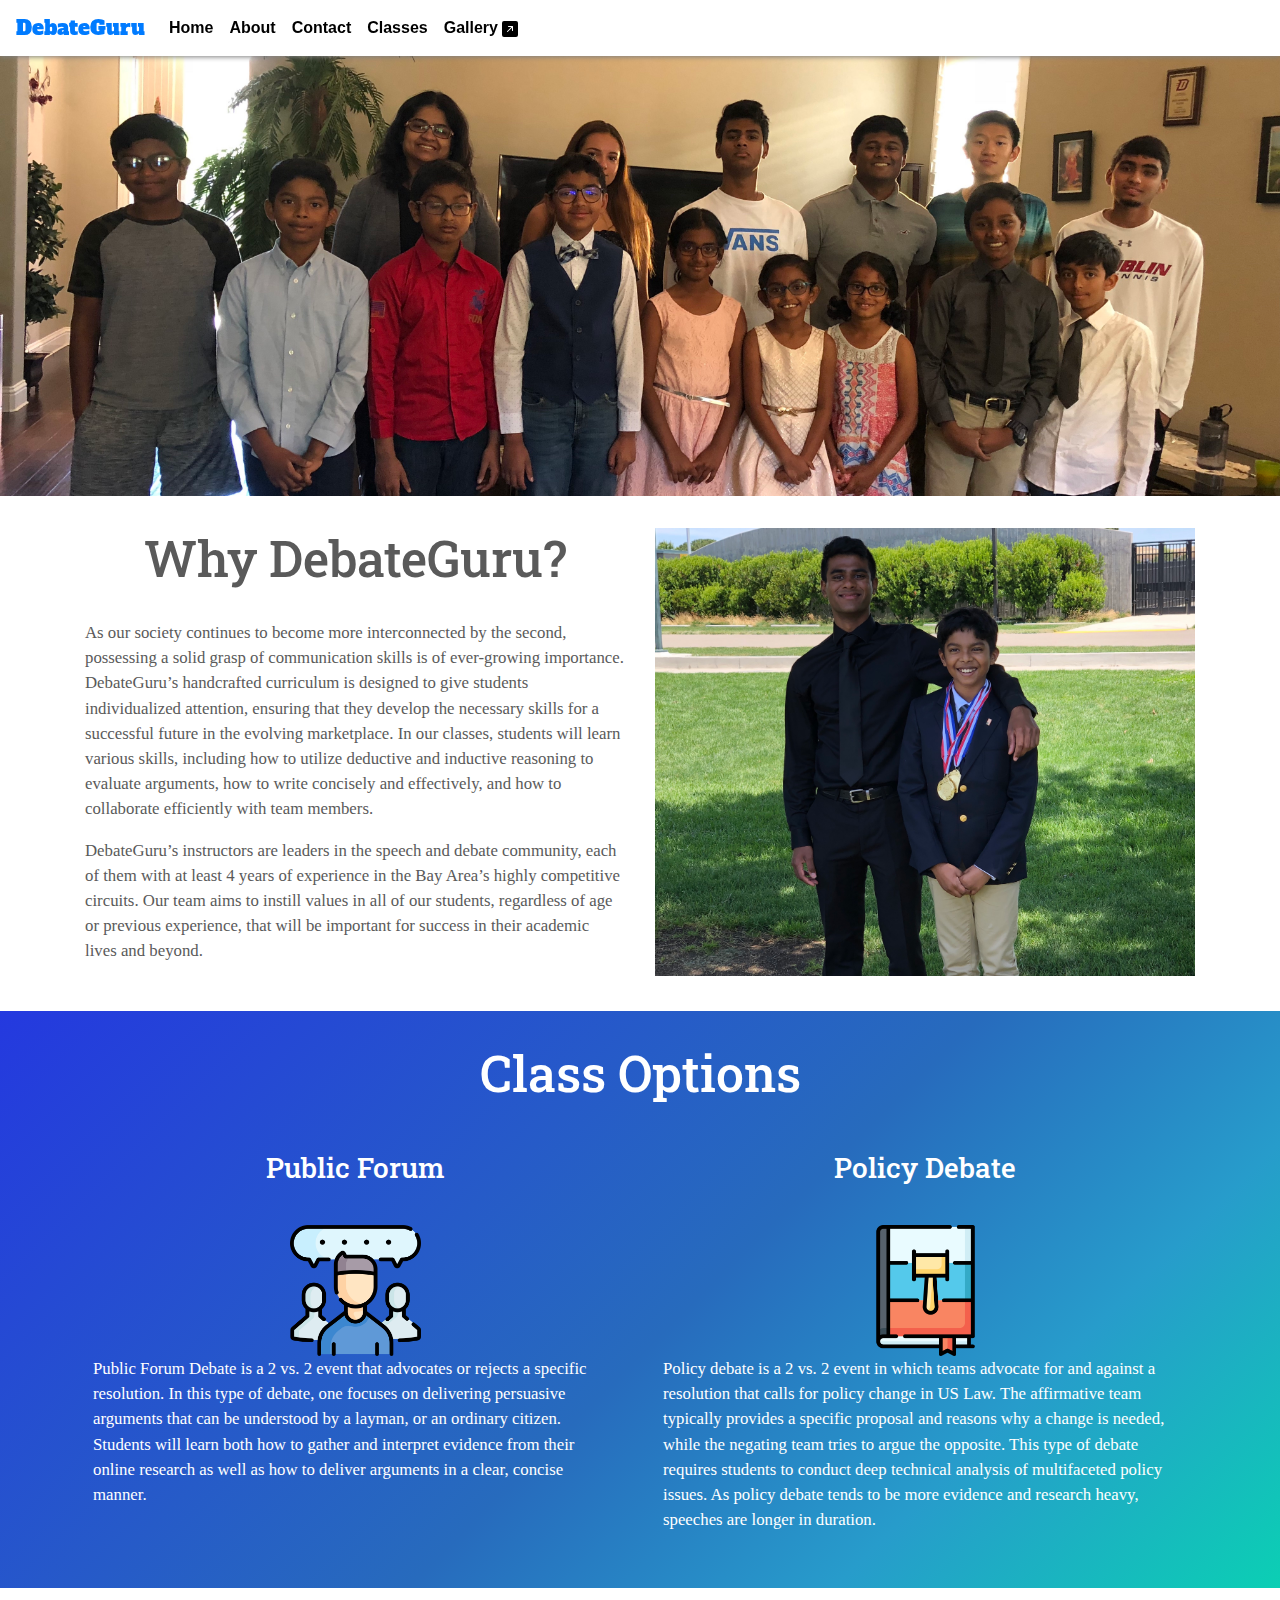
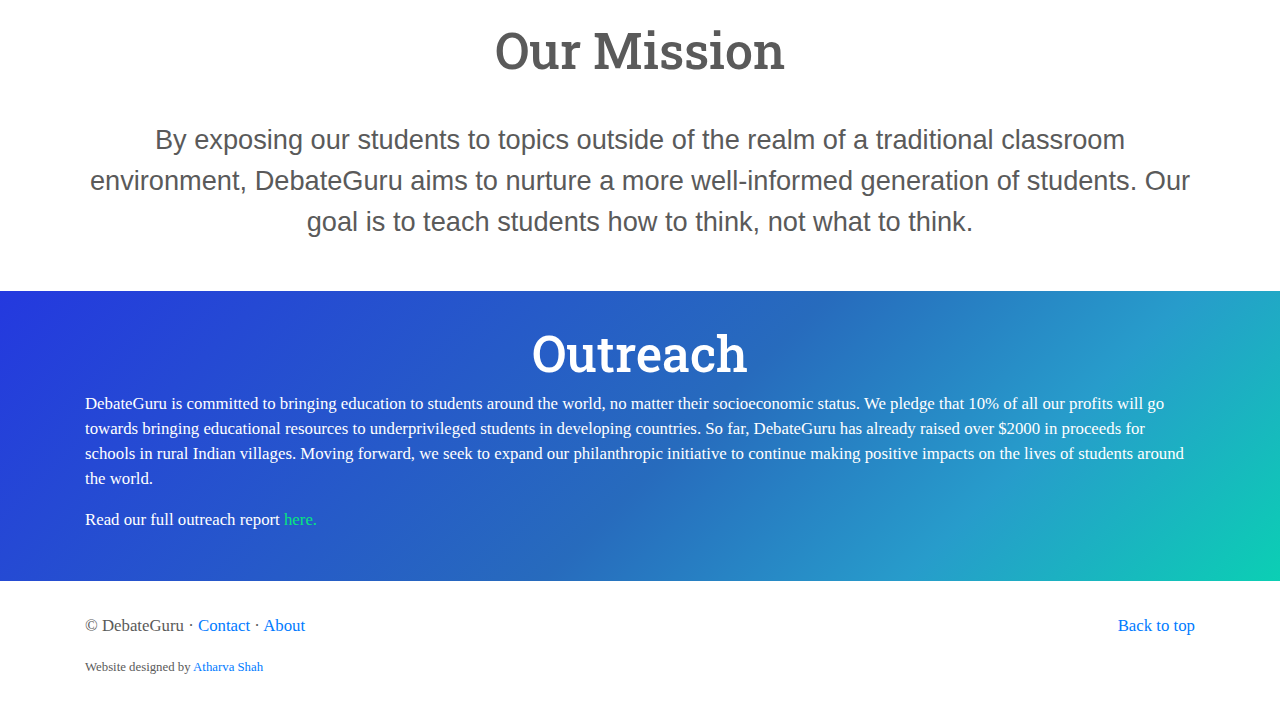
==== commit 723f0478: "Update aboabout, cleaned up CSS" ====
--- a/index.html
+++ b/index.html
@@ -43,7 +43,7 @@
 
   <!-- NAVBAR START-->
   <header>
-    <nav class="navbar navbar-expand-md navbar-dark fixed-top ">
+    <nav class="navbar navbar-expand-md fixed-top ">
         <a class="navbar-brand" href="#" id="header-text">DebateGuru</a>
         <button class="navbar-toggler" type="button" data-toggle="collapse" data-target="#navbarCollapse" aria-controls="navbarCollapse" aria-expanded="false" aria-label="Toggle navigation">
           <span class="navbar-toggler-icon"></span>
--- a/carousel.css
+++ b/carousel.css
@@ -3,10 +3,12 @@
 /* Padding below the footer and lighter body text */
 
 :root {
-  --bg-color: #4b96b6;
+  /*--bg-color: #4b96b6;*/
   --banner-img-height: 28rem;
   /* --background-grad: linear-gradient(90deg, rgba(8,2,110,1) 0%, rgba(2,76,167,1) 35%, rgba(34,211,227,1) 100%); */
-  --background-grad: linear-gradient(90deg, rgba(35,42,131,1) 0%, rgba(2,76,167,1) 35%, rgba(0,155,175,1) 100%);
+  /*--background-grad: linear-gradient(90deg, rgba(35,42,131,1) 0%, rgba(2,76,167,1) 35%, rgba(0,155,175,1) 100%);*/
+  --bg-color: rgb(36,57,223);
+  --background-grad: linear-gradient(135deg, rgba(36,57,223,1) 0%, rgba(39,107,189,1) 53%, rgba(39,156,203,1) 76%, rgba(11,207,180,1) 100%);
 }
 
 body {
@@ -15,11 +17,37 @@
     color: #5a5a5a;
   }
 
+.instructor {
+  margin-top: 2rem;
+}
+
+.instructor h3 {
+  text-align: left;
+}
+
 .navbar {
-      background-color: var(--bg-color);
-      /* background: rgb(8,2,110); */
-      background: var(--background-grad);
-  }
+      /*background-color: var(--bg-color);*/
+      /*background: var(--background-grad);*/
+
+      background-color: white;
+      box-shadow: 0px 1px 5px 0px gray;
+}
+
+.navbar-toggler-icon {
+  background-image: url("data:image/svg+xml;charset=utf8,%3Csvg viewBox='0 0 32 32' xmlns='http://www.w3.org/2000/svg'%3E%3Cpath stroke='rgba(0, 0, 0, 1)' stroke-width='3' stroke-linecap='round' stroke-miterlimit='10' d='M4 8h24M4 16h24M4 24h24'/%3E%3C/svg%3E");
+}
+
+.active .nav-link {
+  font-weight: 700;
+}
+
+.nav-link {
+  color: black;
+}
+
+.nav-link:hover {
+  color: rgb(60, 60, 60);
+}
 
 .alt-color {
   background-color:var(--bg-color);
@@ -239,11 +267,13 @@
 }
 
   #header-text {
-    font-family: 'Alfa Slab One', cursive;
+    font-family: 'Alfa Slab One', Georgia;
   }
 
   .nav-link {
-    font-family: Verdana, Geneva, Tahoma, sans-serif;
+    /*font-family: Verdana, Geneva, Tahoma, sans-serif;*/
+    font-family: Helvetica, sans-serif;
+    font-weight: 600;
   }
 
 
@@ -382,6 +412,10 @@
   }
 }
 
+* {
+  font-family: Georgia;
+}
+
 h2 {
   font-family: 'Roboto Slab', serif;
 }
@@ -395,14 +429,16 @@
 }
 
 p {
-  font-family: 'Open Sans', sans-serif;
+  /*font-family: 'Open Sans', sans-serif;*/
+  font-family: Georgia;
+  font-size: 1.05rem;
 }
 
 li {
-  font-family: 'Open Sans', sans-serif;
+  /*font-family: 'Open Sans', sans-serif;*/
+  font-family: Georgia;
 }
 
 p strong {
-  font-family: Arial, Helvetica, sans-serif;
   font-weight: 600;
 }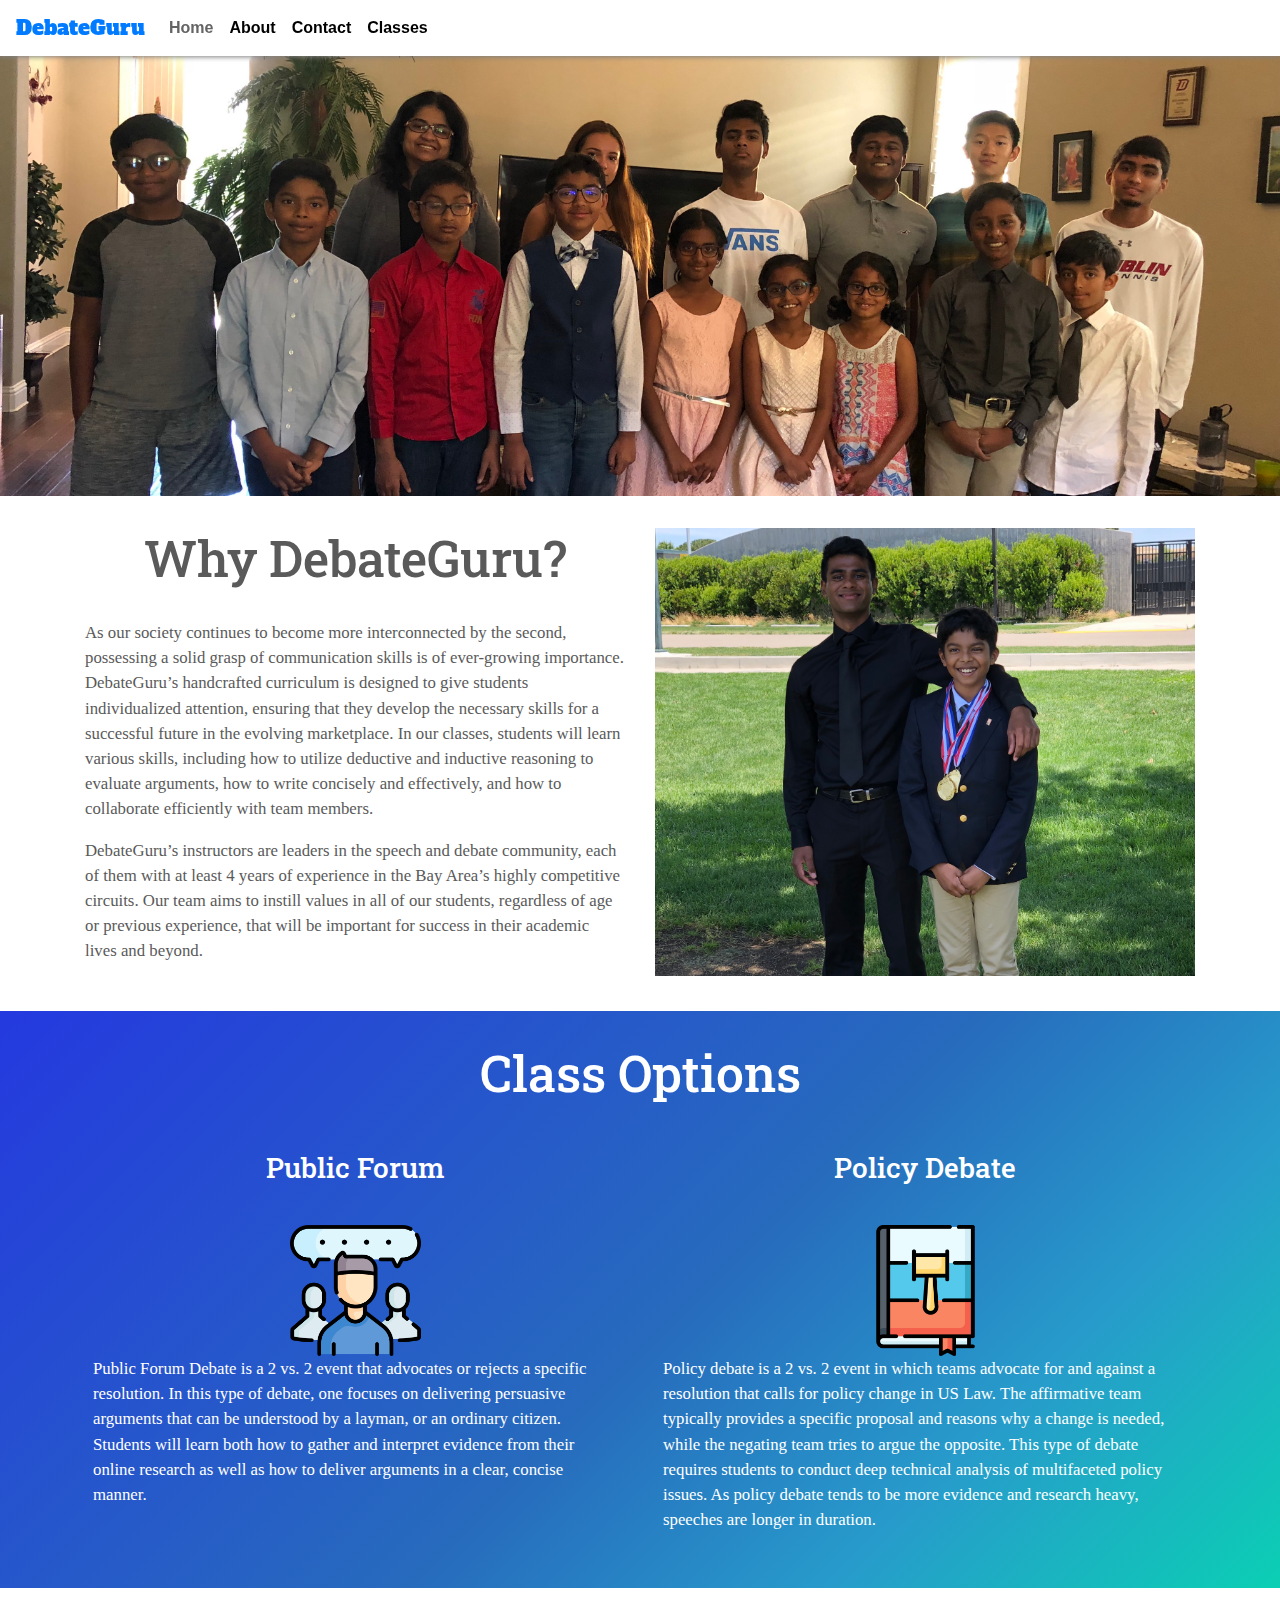
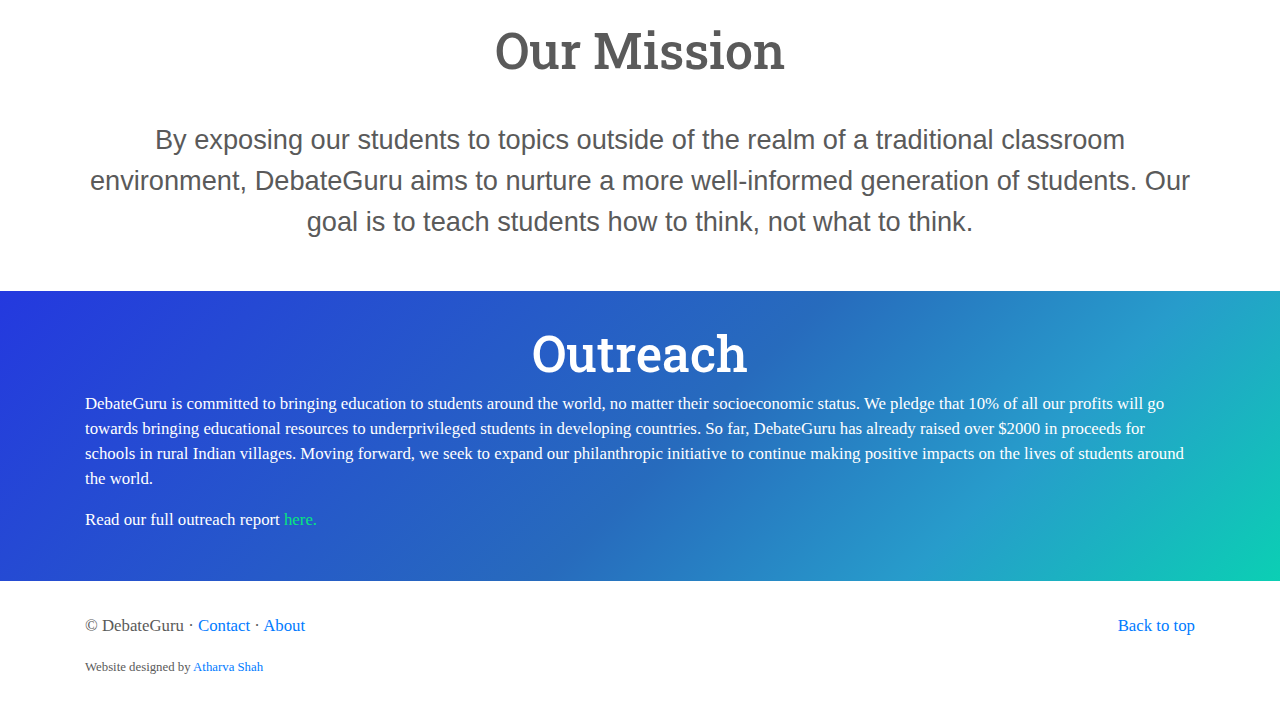
==== commit 2d330796: "Removed gallery" ====
--- a/index.html
+++ b/index.html
@@ -61,10 +61,6 @@
             </li>
             <li class="nav-item">
               <a class="nav-link" href="classes.html">Classes</a>
-            </li><li class="nav-item">
-              <a class="nav-link" href="gallery.html" target="_blank">Gallery <svg width="1em" height="1em" viewBox="0 0 16 16" class="bi bi-arrow-up-right-square-fill" fill="currentColor" xmlns="http://www.w3.org/2000/svg">
-                <path fill-rule="evenodd" d="M2 0a2 2 0 0 0-2 2v12a2 2 0 0 0 2 2h12a2 2 0 0 0 2-2V2a2 2 0 0 0-2-2H2zm4.5 5h4a.5.5 0 0 1 .5.5v4a.5.5 0 0 1-1 0V6.707l-4.146 4.147a.5.5 0 0 1-.708-.708L9.293 6H6.5a.5.5 0 0 1 0-1z"/>
-              </svg></a>
             </li>
           </ul>
         </div>
--- a/carousel.css
+++ b/carousel.css
@@ -9,6 +9,7 @@
   /*--background-grad: linear-gradient(90deg, rgba(35,42,131,1) 0%, rgba(2,76,167,1) 35%, rgba(0,155,175,1) 100%);*/
   --bg-color: rgb(36,57,223);
   --background-grad: linear-gradient(135deg, rgba(36,57,223,1) 0%, rgba(39,107,189,1) 53%, rgba(39,156,203,1) 76%, rgba(11,207,180,1) 100%);
+  --link-hover-color: rgb(100, 100, 100);
 }
 
 body {
@@ -38,6 +39,7 @@
 }
 
 .active .nav-link {
+  color: var(--link-hover-color);
   font-weight: 700;
 }
 
@@ -46,7 +48,8 @@
 }
 
 .nav-link:hover {
-  color: rgb(60, 60, 60);
+  /*color: rgb(60, 60, 60);*/
+  color: var(--link-hover-color);
 }
 
 .alt-color {
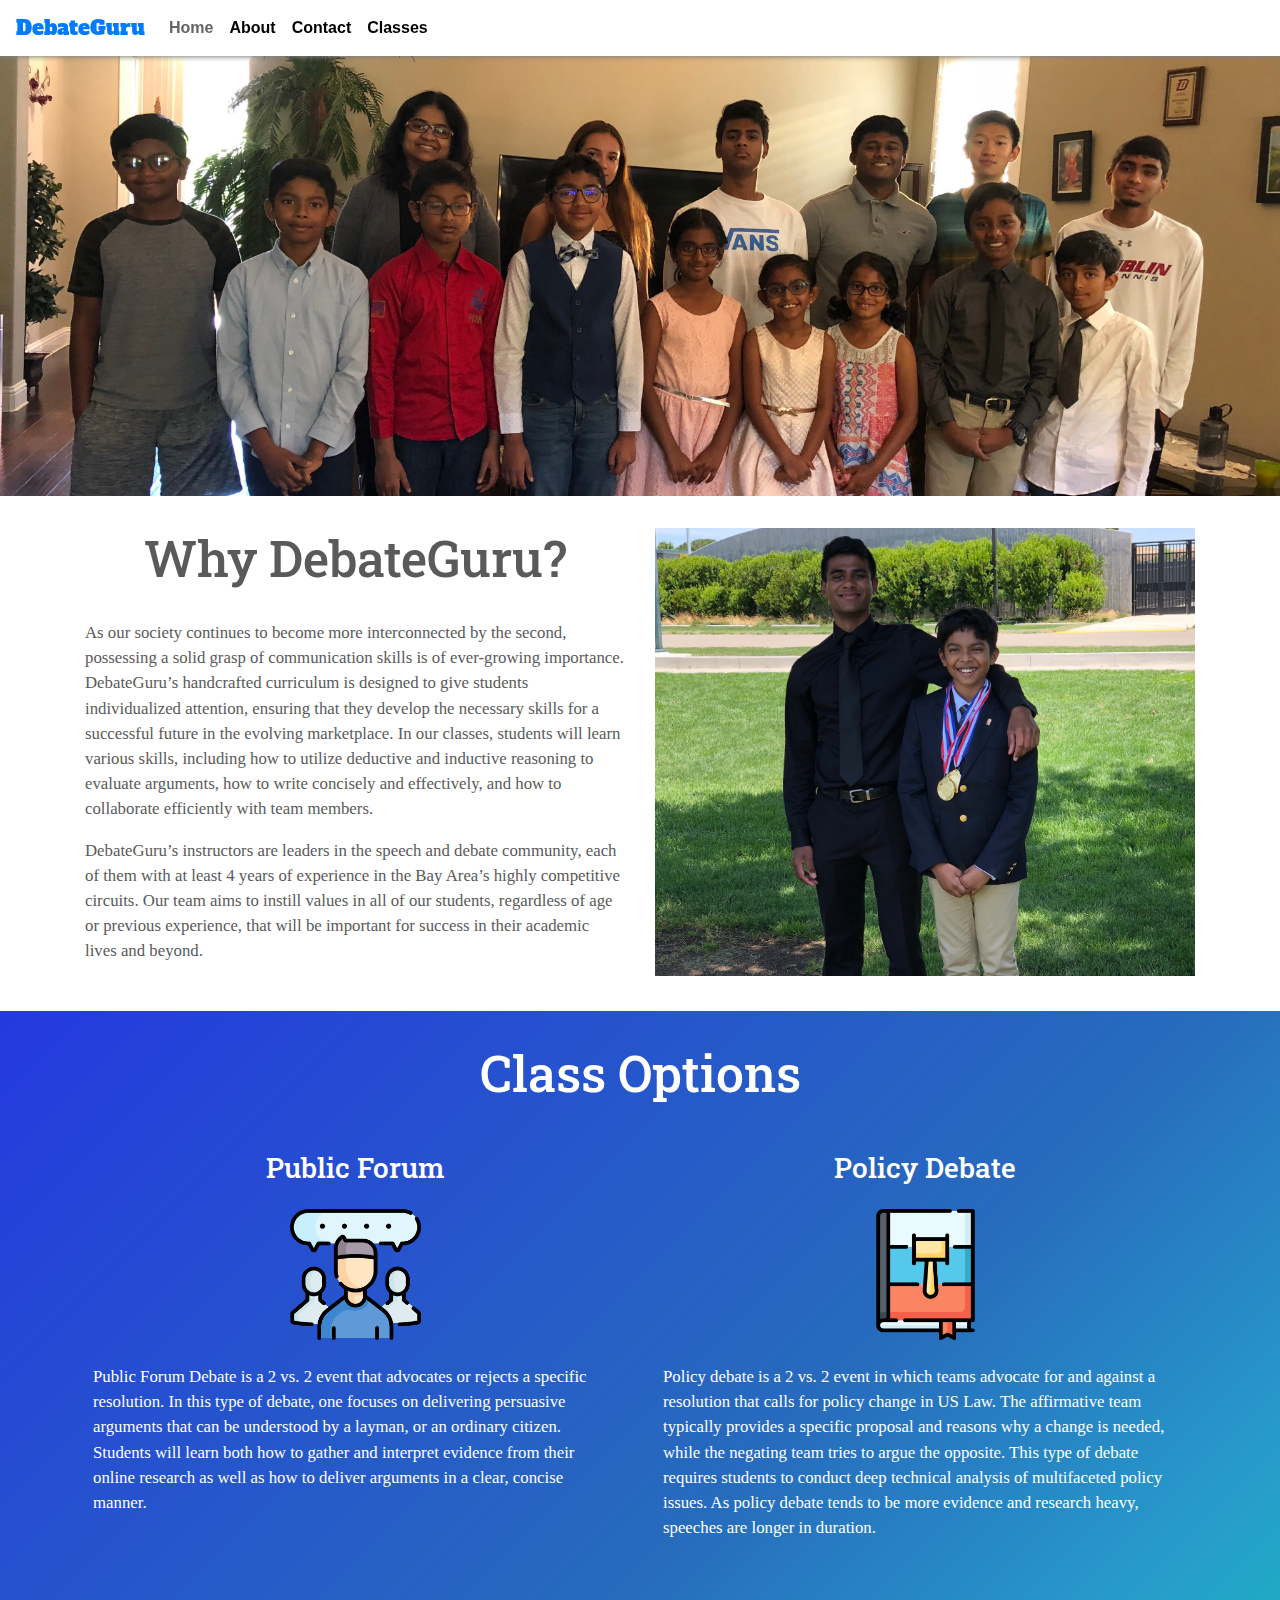
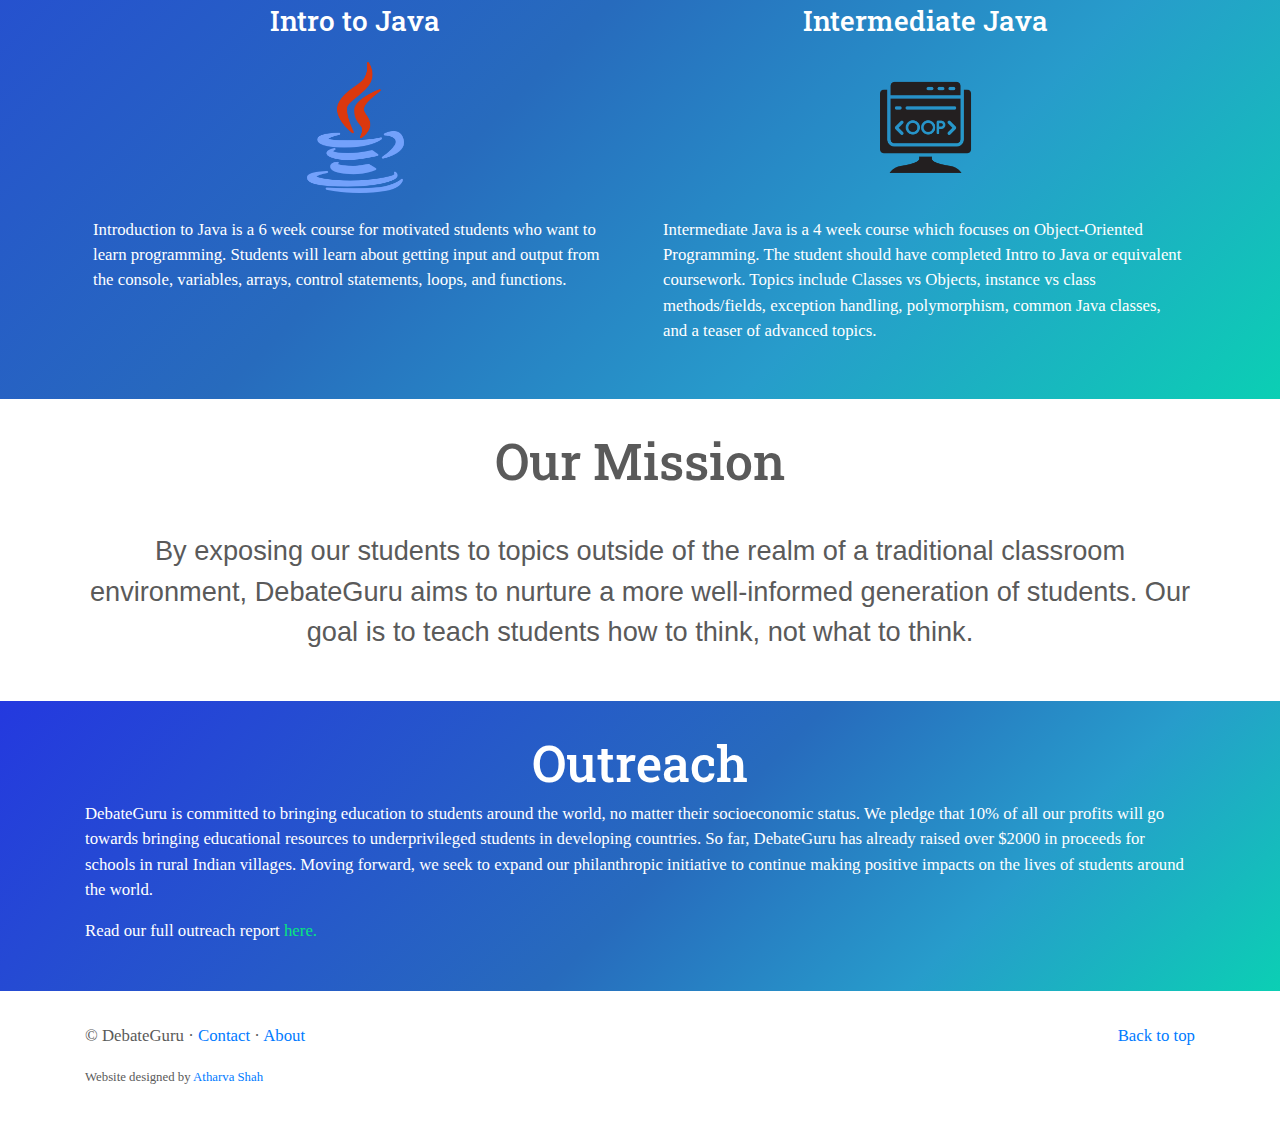
==== commit 8639531d: "updated classes" ====
--- a/index.html
+++ b/index.html
@@ -176,6 +176,26 @@
           
         </div>
       </div>
+      <div class="row">
+        <div class="col-md class-box" onclick="location.href='classes.html';">
+          <h3 style="text-align: center;">Intro to Java</h3>
+          <div class="class-img-container">
+            <img id="java-img" src="./images/java.png" alt="policy">
+          </div>
+          
+            <p>Introduction to Java is a 6 week course for motivated students who want to learn programming. Students will learn about getting input and output from the console, variables, arrays, control statements, loops, and functions.</p>
+          
+        </div>
+        <div class="col-md class-box" onclick="location.href='classes.html';">
+          <h3 style="text-align: center;">Intermediate Java</h3>
+          <div class="class-img-container">
+            <img id="oop-img" src="./images/oop.png" alt="policy">
+          </div>
+          
+            <p>Intermediate Java is a 4 week course which focuses on Object-Oriented Programming. The student should have completed Intro to Java or equivalent coursework. Topics include Classes vs Objects, instance vs class methods/fields, exception handling, polymorphism, common Java classes, and a teaser of advanced topics.</p>
+          
+        </div>
+      </div>
     </div>
 
   </div>
--- a/carousel.css
+++ b/carousel.css
@@ -367,6 +367,8 @@
   display: block;
   margin-left: auto;
   margin-right: auto;
+  margin-bottom: 1.5rem;
+  margin-top: -1rem;
   width: 25%;
 }
 
@@ -415,6 +417,8 @@
   }
 }
 
+
+
 * {
   font-family: Georgia;
 }
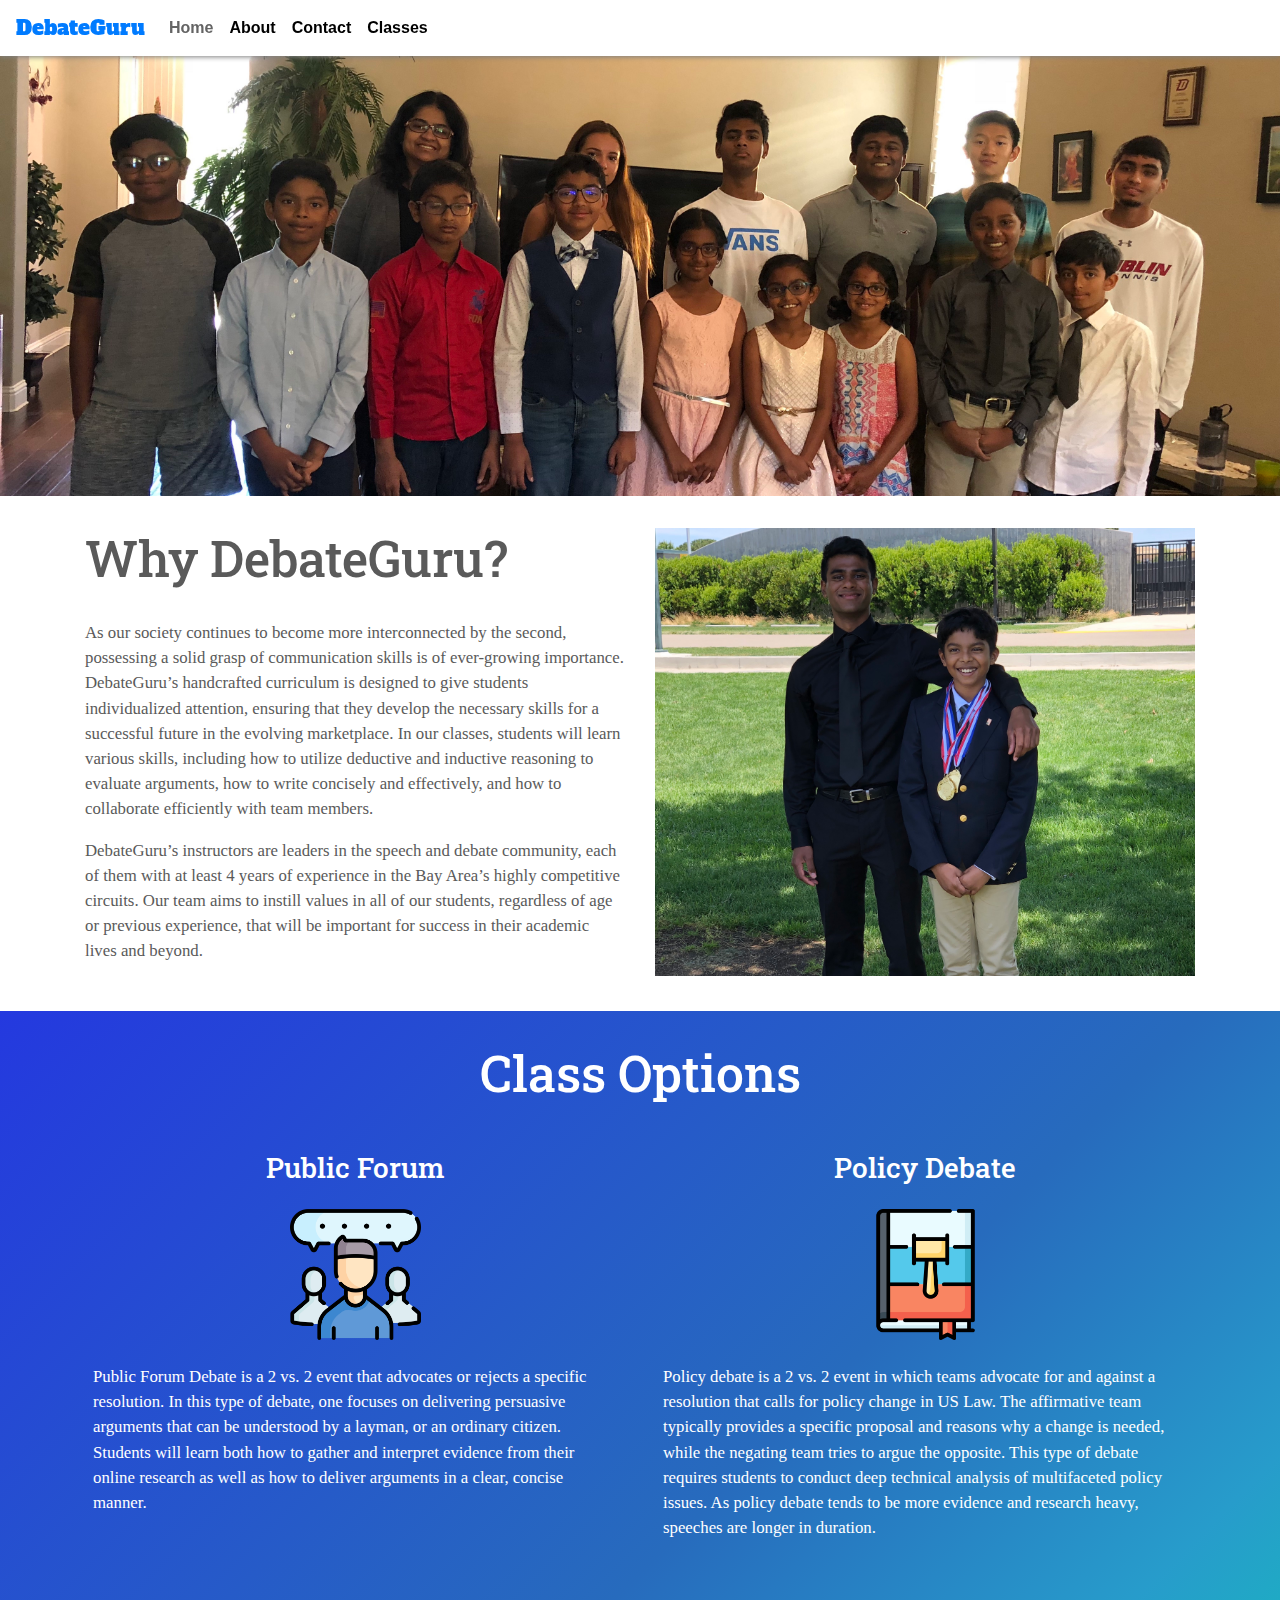
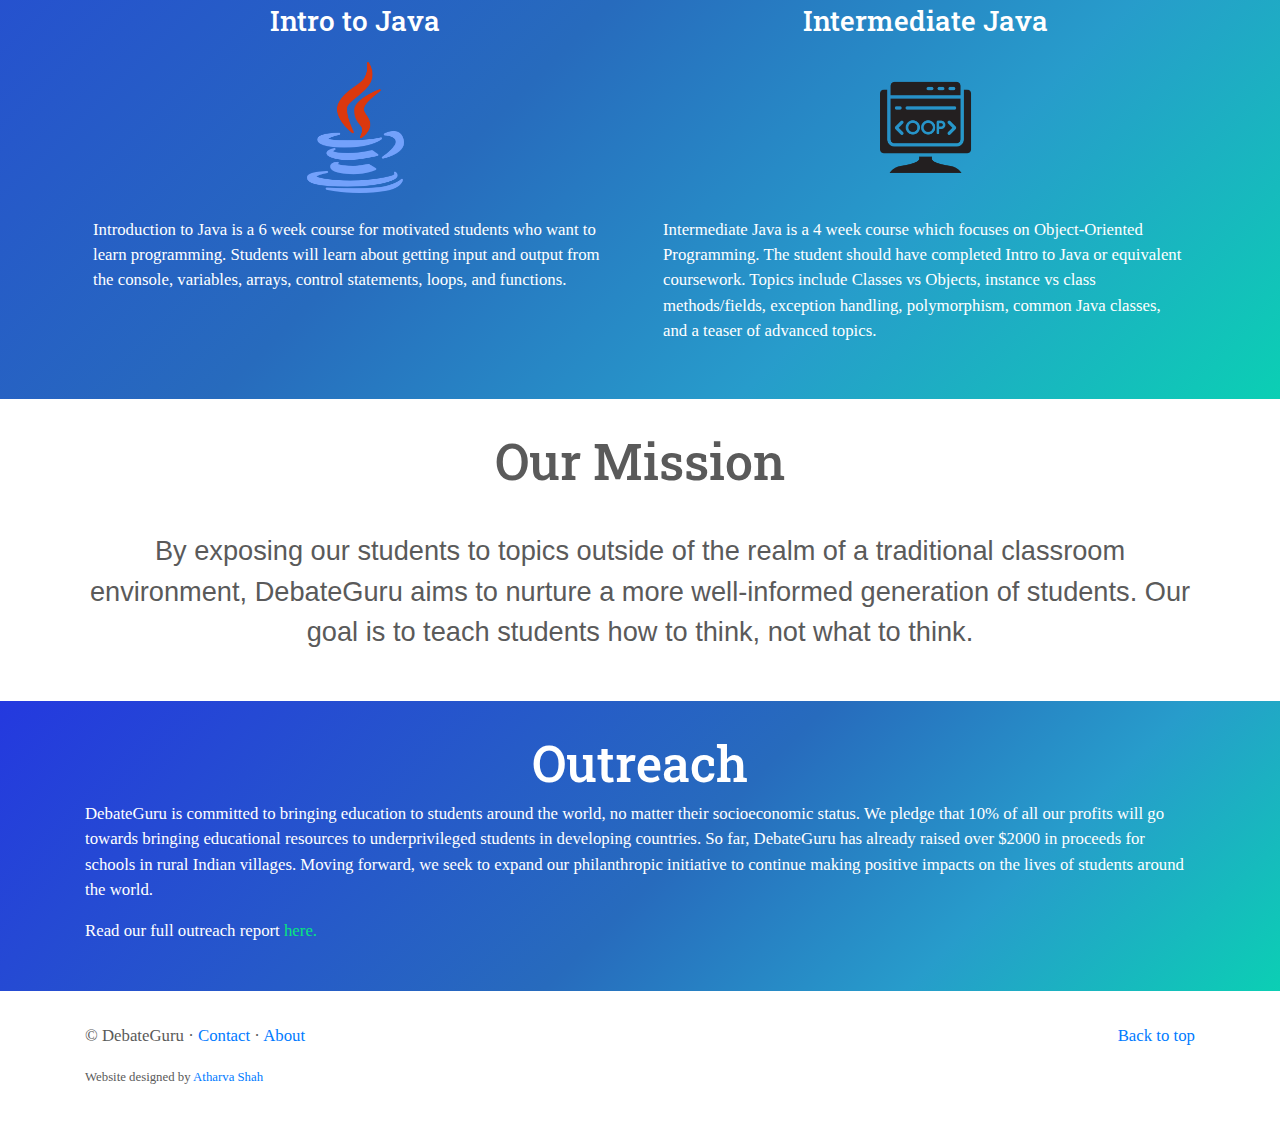
==== commit 1afa3872: "Stylistic tweaks" ====
--- a/index.html
+++ b/index.html
@@ -134,7 +134,7 @@
     <div class="container">
       <div class="row">
         <div class="col-md">
-          <h2 class="featurette-heading bold-heading">Why DebateGuru?</h2><br>
+          <h3 class="featurette-heading">Why DebateGuru?</h3><br>
           <p>As our society continues to become more interconnected by the second, possessing a solid grasp of communication skills is of ever-growing importance. DebateGuru’s handcrafted curriculum is designed to give students individualized attention, ensuring that they develop the necessary skills for a successful future in the evolving marketplace. In our classes, students will learn various skills, including how to utilize deductive and inductive reasoning to evaluate arguments, how to write concisely and effectively, and how to collaborate efficiently with team members. </p>
             <p>DebateGuru’s instructors are leaders in the speech and debate community, each of them with at least 4 years of experience in the Bay Area’s highly competitive circuits. Our team aims to instill values in all of our students, regardless of age or previous experience, that will be important for success in their academic lives and beyond.</p>
         </div>
--- a/carousel.css
+++ b/carousel.css
@@ -64,8 +64,10 @@
 }
 
 .main-content {
-  /* padding-top: 2rem; */
+  /*margin-top: 2rem;*/
   padding-bottom: 2rem;
+ /*  padding-top: 2rem; 
+  padding-bottom: 2rem;*/
 }
 
 .main-content .container .row div {
@@ -190,20 +192,16 @@
   }
   
 @media (orientation:landscape) {
-  .faq_content {
+  ./*faq_content {
     margin: 50px;
-}
+}*/
 }
 
 @media (orientation:portrait) {
-  .faq_content {
+  /*.faq_content {
     margin-top:30px;
     margin-bottom:30px;
-  }
-
-  .faq-heading {
-    font-size: 30px;
-  }
+  }*/
 
 }
 
@@ -216,7 +214,8 @@
 .contact-form {
   background-color: white;
   width: 100%;
-  height: 400px;
+  /*height: 400px;*/
+  height: 30rem;
 }
 
 .contact-form iframe {
